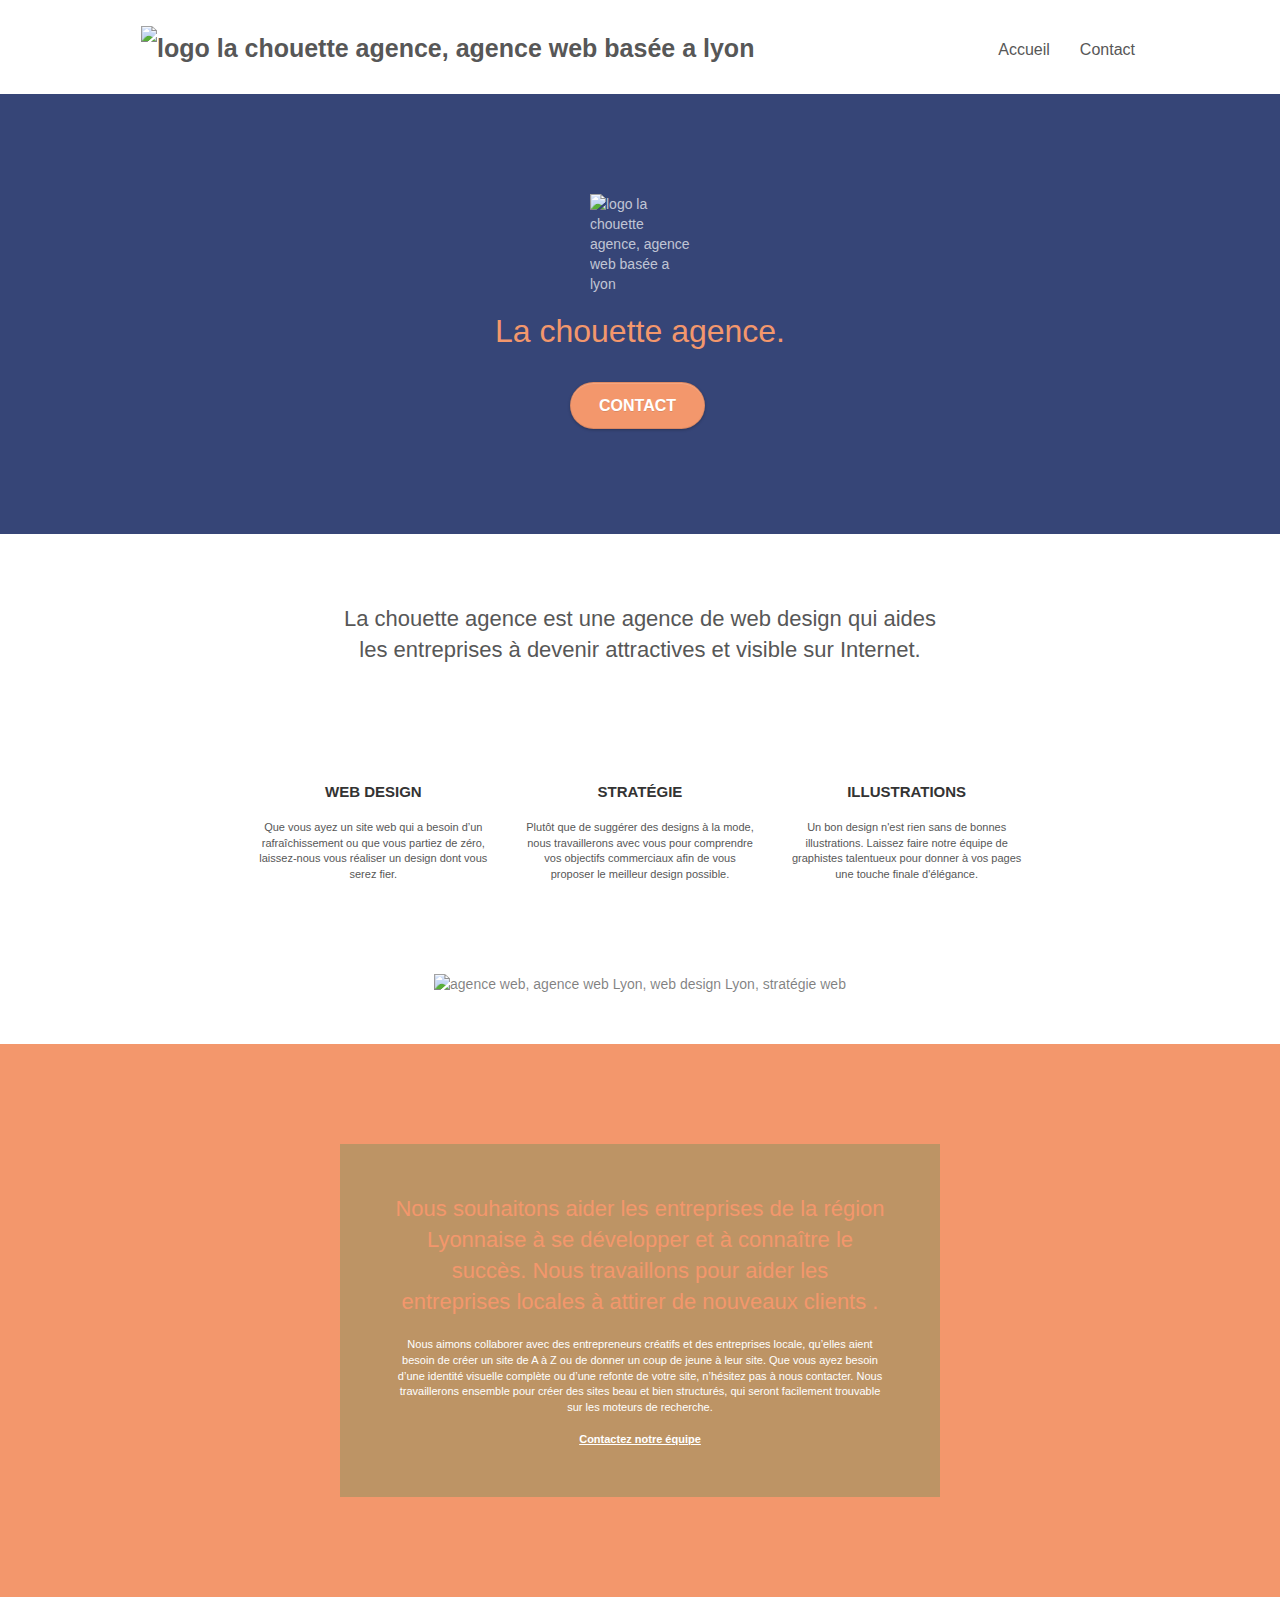
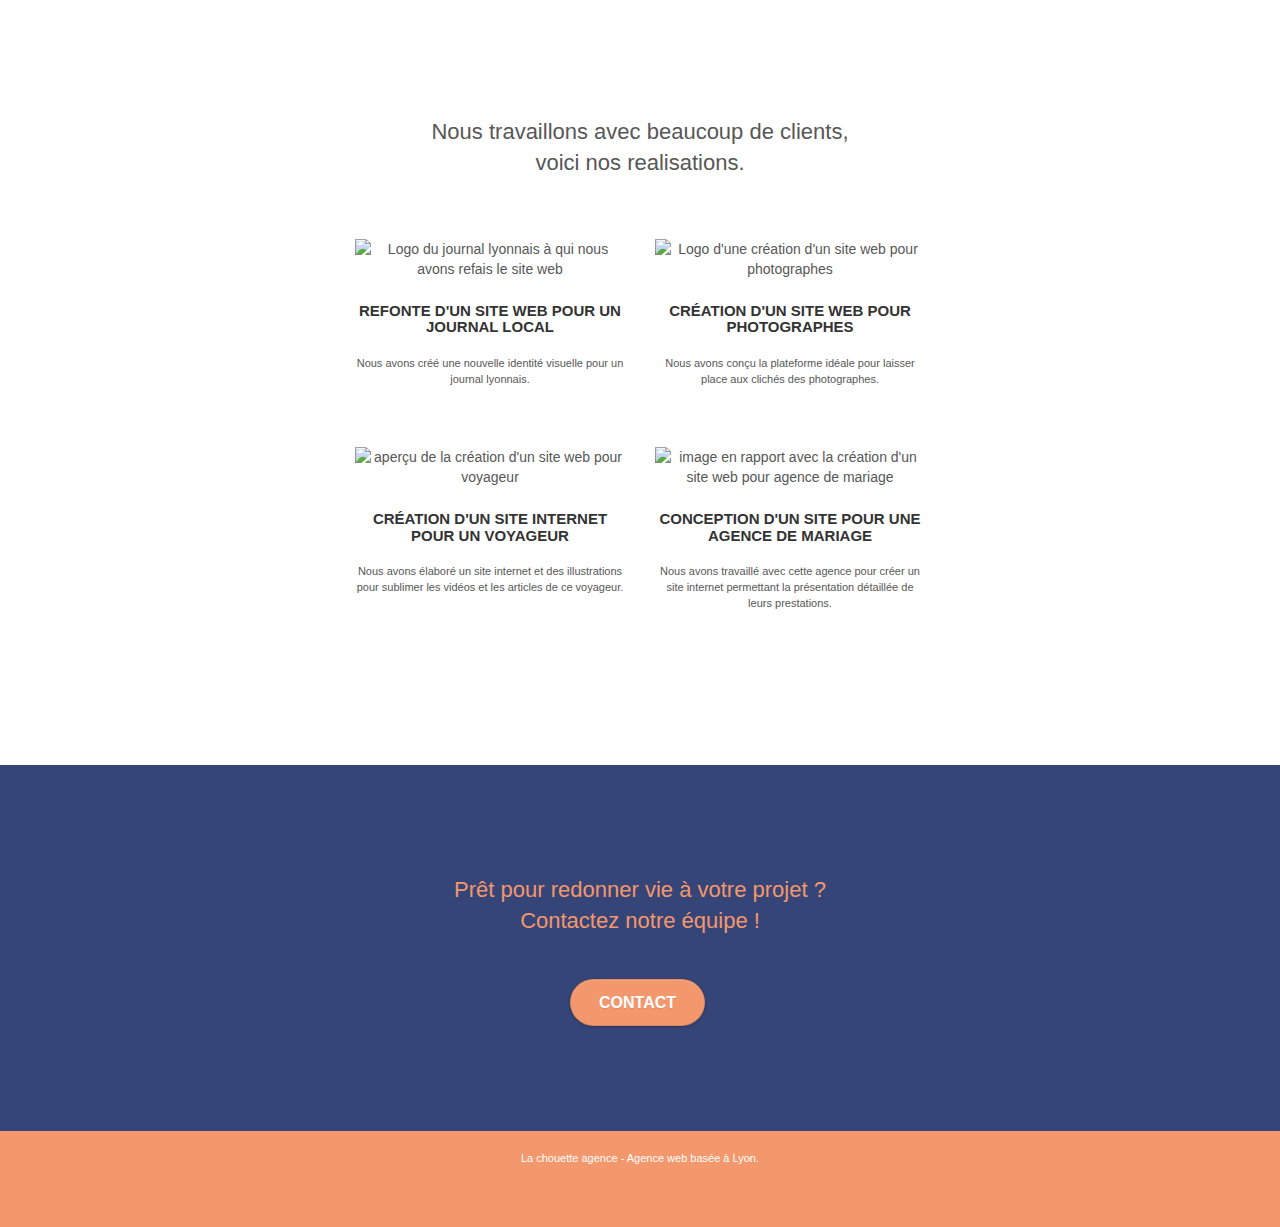
==== Starting-website/index.html @ 10af6c19 "minification CSS" ====
<!doctype html>
<html lang="fr" xmlns:og="http://ogp.me/ns#">

<head>

	<meta property="og:url" content="http://lachouette-agence.fr/" />
	<meta property="og:title" content="Agence de design basée à Lyon">
	<meta property="og:description"
		content="optimisation de site web existant ou création complète et personnalisée en fonction de vos besoins et de vos objectifs. agence web basée à lyon.">

	<meta charset="utf-8">
	<meta name="description"
		content="optimisation de site web existant ou création complète et personnalisée en fonction de vos besoins et de vos objectifs. agence web basée à lyon.">
	<meta name="viewport" content="width=device-width, initial-scale=1.0, viewport-fit=cover">
	<link rel="shortcut icon" type="image/png" href="favicon.ico">

	<link rel="stylesheet" type="text/css" href="./css/bootstrap.min.css">
	<link rel="stylesheet" type="text/css" href="style.min.css">
	<link rel="stylesheet" type="text/css" href="./css/font-awesome.min.css">
	<link rel="stylesheet" type="text/css" href="./css/et-line.min.css">


	<script src="./js/jquery-2.1.0.min.js" defer></script>
	<script src="./js/bootstrap.min.js" defer></script>
	<script src="./js/blocs.min.js" defer></script>
	<script src="./js/jquery.touchSwipe.min.js" defer></script>
	<script src="./js/gmaps.min.js" defer></script>

	<title>La Chouette Agence</title>


	<!-- Analytics -->

	<!-- Analytics END -->

</head>

<body class="page-container">
	<!-- bloc-0 -->
	<header class="bloc bgc-white l-bloc " id="bloc-0">
		<div class="container bloc-sm">
			<nav class="navbar row">
				<div class="navbar-header">
					<a class="navbar-brand" href="index.html"><img src="img/la-chouette-agence.png"
							alt="logo la chouette agence, agence web basée a lyon" height="40" /></a>
					<button id="nav-toggle" type="button" class="ui-navbar-toggle navbar-toggle" data-toggle="collapse"
						data-target=".navbar-1">
						<span class="sr-only">Toggle navigation</span><span class="icon-bar"></span><span
							class="icon-bar"></span><span class="icon-bar"></span>
					</button>
				</div>
				<div class="collapse navbar-collapse navbar-1 special-dropdown-nav">
					<ul class="site-navigation nav navbar-nav">
						<li>
							<a href="index.html">Accueil</a>
						</li>
						<li>
							<a href="contact.html">Contact</a>
						</li>
					</ul>
				</div>
			</nav>
		</div>
	</header>
	<!-- bloc-0 END -->
	<main>
		<!-- bloc-1-presentation -->
		<div class="bloc bgc-dark-slate-blue bg-banniere d-bloc bg-t-edge bloc-bg-texture texture-paper b-parallax"
			id="bloc-1-hero">
			<div class="container bloc-lg">
				<div class="row tight-width-whitespace">
					<div class="col-sm-12">
						<img src="img/logo.png" class="center-block image-resize-mode" width="100"
							alt="logo la chouette agence, agence web basée a lyon" />
						<h1 class="text-center hero-bloc-text tc-white ">
							La chouette agence.
						</h1>
						<div class="text-center">
							<a href="contact.html" class="btn btn-lg btn-clean btn-rd cta-hero btn-atomic-tangerine"
								id="cta-hero">Contact</a>
						</div>
					</div>
				</div>
			</div>
		</div>
		<!-- bloc-1-presentation END -->

		<!-- bloc-2-services -->
		<div class="bloc bgc-white l-bloc" id="bloc-2-services">
			<div class="container bloc-md">
				<div class="row">
					<div class="col-sm-12 text-center">
						<h2>La chouette agence est une agence de web design qui aides<br />
							les entreprises à devenir attractives et visible sur Internet.</h2>
					</div>
				</div>
				<div class="row voffset-lg med-width-whitespace">
					<div class="col-sm-4">
						<div class="text-center">
							<span class="et-icon-browser sm-shadow icon-dark-slate-blue icons icon-lg"></span>
						</div>
						<h3 class="mg-md text-center">
							Web design
						</h3>
						<p class="text-center ">
							Que vous ayez un site web qui a besoin d&rsquo;un rafraîchissement ou que vous partiez de
							zéro, laissez-nous vous réaliser un design dont vous serez fier.
						</p>
					</div>
					<div class="col-sm-4">
						<div class="text-center">
							<span class="et-icon-presentation sm-shadow icon-dark-slate-blue icons icon-lg"></span>
						</div>
						<h3 class="mg-md text-center">
							Stratégie
						</h3>
						<p class="text-center ">
							Plutôt que de suggérer des designs à la mode, nous travaillerons avec vous pour comprendre
							vos objectifs commerciaux afin de vous proposer le meilleur design possible.<br>
						</p>
					</div>
					<div class="col-sm-4">
						<div class="text-center">
							<span class="et-icon-edit sm-shadow icon-dark-slate-blue icons icon-lg"></span>
						</div>
						<h3 class="mg-md text-center">
							Illustrations
						</h3>
						<p class="text-center ">
							Un bon design n'est rien sans de bonnes illustrations. Laissez faire notre équipe de
							graphistes talentueux pour donner à vos pages une touche finale d'élégance.
						</p>
					</div>
				</div>
				<div class="row voffset-lg voffset">
					<div class="col-xs-12 col-md-8 col-md-offset-2 text-center">
						<img alt="agence web, agence web Lyon, web design Lyon, stratégie web" src="img/citation.png" />

					</div>
				</div>
			</div>
		</div>
		<!-- bloc-2-services END -->

		<!-- bloc-3-what-i-do -->
		<div class="bloc tc-white bgc-atomic-tangerine bg-presentation d-bloc bloc-bg-texture texture-paper b-parallax"
			id="bloc-3-what-i-do">
			<div class="container bloc-lg">
				<div class="row tight-width-whitespace black-background">
					<div class="col-sm-12">
						<h2 class="mg-md text-center tc-white">
							Nous souhaitons aider les entreprises de la région Lyonnaise à se développer et à connaître
							le succès. Nous travaillons pour aider les entreprises locales à attirer de nouveaux clients
							.<br>
						</h2>
						<p class="text-center white">
							Nous aimons collaborer avec des entrepreneurs créatifs et des entreprises locale, qu’elles
							aient besoin de créer un site de A à Z ou de donner un coup de jeune à leur site. Que vous
							ayez besoin d’une identité visuelle complète ou d’une refonte de votre site, n’hésitez pas à
							nous contacter. Nous travaillerons ensemble pour créer des sites beau et bien structurés,
							qui seront facilement trouvable sur les moteurs de recherche. <br><br>
							<a class="ltc-white bold-link" href="contact.html">Contactez notre équipe</a><br>
						</p>
					</div>
				</div>
			</div>
		</div>
		<!-- bloc-3-what-i-do END -->

		<!-- bloc-4-portfolio -->
		<section class="bloc bgc-white bg-lines-h2-bg bg-repeat l-bloc" id="bloc-4-portfolio">
			<div class="container bloc-lg">
				<div class="row">
					<div class="col-sm-12 text-center">
						<h2>Nous travaillons avec beaucoup de clients,<br />
							voici nos realisations.</h2>
					</div>
				</div>
				<div class="row tight-width-whitespace portfolio-row">
					<article class="col-sm-6">
						<a href="#" data-lightbox="img/1.jpg" data-gallery-id="gallery-1"
							data-caption="Refonte d'un site web pour un journal local" data-frame="snapshot-lb"><img
								src="img/1.jpg" alt="Logo du journal lyonnais à qui nous avons refais le site web"
								class="img-responsive portfolio-thumb" /></a>
						<h3 class="mg-md text-center">
							Refonte d'un site web pour un journal local
						</h3>
						<p class="text-center">
							Nous avons créé une nouvelle identité visuelle pour un journal lyonnais.
						</p>
					</article>
					<article class="col-sm-6">
						<a href="#" data-lightbox="img/2.jpg" data-gallery-id="gallery-1"
							data-caption="Création d'un site web pour photographes" data-frame="snapshot-lb"><img
								src="img/2.jpg" class="img-responsive portfolio-thumb"
								alt="Logo d'une création d'un site web pour photographes" /></a>
						<h3 class="mg-md text-center">
							Création d'un site web pour photographes
						</h3>
						<p class="text-center">
							Nous avons conçu la plateforme idéale pour laisser place aux clichés des photographes.
						</p>
					</article>
				</div>
				<div class="row tight-width-whitespace portfolio-row">
					<article class="col-sm-6">
						<a href="#" data-lightbox="img/3.jpg" data-gallery-id="gallery-1"
							data-caption="Création d'un site internet pour un voyageur" data-frame="snapshot-lb"><img
								src="img/3.jpg" class="img-responsive portfolio-thumb"
								alt="aperçu de la création d'un site web pour voyageur" /></a>
						<h3 class="mg-md text-center">
							Création d'un site internet pour un voyageur
						</h3>
						<p class="text-center">
							Nous avons élaboré un site internet et des illustrations pour sublimer les vidéos et les
							articles de ce voyageur.
						</p>
					</article>
					<article class="col-sm-6">
						<a href="#" data-lightbox="img/4.jpg" data-gallery-id="gallery-1"
							data-caption="Conception d'un site pour une agence de mariage" data-frame="snapshot-lb"><img
								src="img/4.jpg" class="img-responsive portfolio-thumb"
								alt="image en rapport avec la création d'un site web pour agence de mariage" /></a>
						<h3 class="mg-md text-center">
							Conception d'un site pour une agence de mariage
						</h3>
						<p class="text-center">
							Nous avons travaillé avec cette agence pour créer un site internet permettant la
							présentation détaillée de leurs prestations.
						</p>
					</article>
				</div>
			</div>
		</section>
		<!-- bloc-4-portfolio END -->

		<!-- bloc-5-cta -->
		<div class="bloc bgc-dark-slate-blue bg-banniere d-bloc bloc-bg-texture texture-paper" id="bloc-5-cta">
			<div class="container bloc-lg">
				<div class="row">
					<h2 class="mg-md text-center tc-white">
						Prêt pour redonner vie à votre projet ?<br>Contactez notre équipe !
					</h2>
					<div class="col-sm-12 text-center">
						<a href="contact.html"
							class="btn btn-atomic-tangerine btn-clean btn-rd btn-lg cta-hero">Contact</a>
					</div>
				</div>
			</div>
		</div>
		<!-- bloc-5-cta END -->
	</main>
	<!-- Footer - bloc-8 -->
	<footer class="bloc bgc-atomic-tangerine d-bloc" id="bloc-8">
		<div class="container bloc-sm">
			<div class="row">
				<div class="col-sm-12">
					<p class="text-center white">
						La chouette agence - Agence web basée à Lyon.<br>
					</p>
					<div class="row row-no-gutters social">
						<div class="col-sm-3">
							<div class="text-center">
								<a class="social" href="https://twitter.com/home"><span
										class="fa fa-twitter icon-md"></span></a>
							</div>
						</div>
						<div class="col-sm-3">
							<div class="text-center">
								<a class="social" href="https://www.facebook.com/"><span
										class="fa fa-facebook icon-md"></span></a>
							</div>
						</div>
						<div class="col-sm-3">
							<div class="text-center">
								<a class="social" href="https://dribbble.com/"><span
										class="fa fa-dribbble icon-md"></span></a>
							</div>
						</div>
						<div class="col-sm-3">
							<div class="text-center">
								<a class="social" href="https://www.instagram.com/"><span
										class="fa fa-instagram icon-md"></span></a>
							</div>
						</div>
					</div>
				</div>
			</div>
		</div>
	</footer>
	<!-- Footer - bloc-8 END -->
	<!-- Principal conteneur END -->


</body>

</html>
---- Starting-website/style.min.css ----
body{margin:0;padding:0;background:#fff;overflow-x:hidden;-webkit-font-smoothing:antialiased;-moz-osx-font-smoothing:grayscale}a,button{transition:all .3s ease-in-out;outline:0!important}a:hover{text-decoration:none;cursor:pointer}#page-loading-blocs-notifaction{position:fixed;top:0;bottom:0;width:100%;z-index:100000;background:#fff url(img/pageload-spinner.gif) no-repeat center center}.bloc{width:100%;clear:both;background:50% 50% no-repeat;padding:0 50px;-webkit-background-size:cover;-moz-background-size:cover;-o-background-size:cover;background-size:cover;position:relative}.bloc .container{padding-left:0;padding-right:0}.bloc-lg{padding:100px 50px}.bloc-md{padding:50px}.bloc-sm{padding:20px 50px}.bg-b-edge,.bg-bl-edge,.bg-br-edge,.bg-center,.bg-l-edge,.bg-r-edge,.bg-repeat,.bg-t-edge,.bg-tl-edge,.bg-tr-edge{-webkit-background-size:auto!important;-moz-background-size:auto!important;-o-background-size:auto!important;background-size:auto!important}.bg-repeat{background:repeat}.bg-t-edge{background:top no-repeat}.bloc-bg-texture::before{content:"";background-size:2px 2px;position:absolute;top:0;bottom:0;left:0;right:0}.texture-paper::before{background:url(img/texture-paper.png);background-size:280px 280px}.b-parallax{background-attachment:fixed}.d-bloc{color:rgba(255,255,255,.7)}.d-bloc button:hover{color:rgba(255,255,255,.9)}.d-bloc .icon-round,.d-bloc .icon-rounded,.d-bloc .icon-semi-rounded-a,.d-bloc .icon-semi-rounded-b,.d-bloc .icon-square{border-color:rgba(255,255,255,.9)}.d-bloc .divider-h span{border-color:rgba(255,255,255,.2)}.d-bloc .a-btn,.d-bloc .navbar a,.d-bloc .navbar-brand,.d-bloc a .icon-lg,.d-bloc a .icon-md,.d-bloc a .icon-sm,.d-bloc a .icon-xl,.d-bloc h1 a,.d-bloc h2 a,.d-bloc h3 a,.d-bloc h4 a,.d-bloc h5 a,.d-bloc h6 a,.d-bloc p a{color:rgba(255,255,255,.6)}.d-bloc .a-btn:hover,.d-bloc .navbar a:hover,.d-bloc .navbar-brand:hover,.d-bloc a:hover .icon-lg,.d-bloc a:hover .icon-md,.d-bloc a:hover .icon-sm,.d-bloc a:hover .icon-xl,.d-bloc h1 a:hover,.d-bloc h2 a:hover,.d-bloc h3 a:hover,.d-bloc h4 a:hover,.d-bloc h5 a:hover,.d-bloc h6 a:hover,.d-bloc p a:hover{color:#fff}.d-bloc .navbar-toggle .icon-bar{background:#fff}.d-bloc .btn-wire,.d-bloc .btn-wire:hover{color:#fff;border-color:#fff}.d-bloc .panel{color:rgba(0,0,0,.5)}.d-bloc .panel button:hover{color:rgba(0,0,0,.7)}.d-bloc .panel icon{border-color:rgba(0,0,0,.7)}.d-bloc .panel .divider-h span{border-color:rgba(0,0,0,.1)}.d-bloc .panel .a-btn{color:rgba(0,0,0,.6)}.d-bloc .panel .a-btn:hover{color:#000}.d-bloc .panel .btn-wire,.d-bloc .panel .btn-wire:hover{color:rgba(0,0,0,.7);border-color:rgba(0,0,0,.3)}.d-bloc .panel,.l-bloc{color:rgba(0,0,0,.5)}.d-bloc .panel button:hover,.l-bloc button:hover{color:rgba(0,0,0,.7)}.l-bloc .icon-round,.l-bloc .icon-rounded,.l-bloc .icon-semi-rounded-a,.l-bloc .icon-semi-rounded-b,.l-bloc .icon-square{border-color:rgba(0,0,0,.7)}.d-bloc .panel .divider-h span,.l-bloc .divider-h span{border-color:rgba(0,0,0,.1)}.d-bloc .panel .a-btn,.l-bloc .a-btn,.l-bloc .navbar a,.l-bloc .navbar-brand,.l-bloc a .icon-lg,.l-bloc a .icon-md,.l-bloc a .icon-sm,.l-bloc a .icon-xl,.l-bloc h1 a,.l-bloc h2 a,.l-bloc h3 a,.l-bloc h4 a,.l-bloc h5 a,.l-bloc h6 a,.l-bloc p a{color:rgba(0,0,0,.6)}.d-bloc .panel .a-btn:hover,.l-bloc .a-btn:hover,.l-bloc .navbar a:hover,.l-bloc .navbar-brand:hover,.l-bloc a:hover .icon-lg,.l-bloc a:hover .icon-md,.l-bloc a:hover .icon-sm,.l-bloc a:hover .icon-xl,.l-bloc h1 a:hover,.l-bloc h2 a:hover,.l-bloc h3 a:hover,.l-bloc h4 a:hover,.l-bloc h5 a:hover,.l-bloc h6 a:hover,.l-bloc p a:hover{color:#000}.l-bloc .navbar-toggle .icon-bar{color:rgba(0,0,0,.6)}.d-bloc .panel .btn-wire,.d-bloc .panel .btn-wire:hover,.l-bloc .btn-wire,.l-bloc .btn-wire:hover{color:rgba(0,0,0,.7);border-color:rgba(0,0,0,.3)}.voffset{margin-top:30px}.voffset-lg{margin-top:80px}.row-no-gutters{margin-right:0;margin-left:0}.row.row-no-gutters>[class*=" col-"],.row.row-no-gutters>[class^=col-]{padding-right:0;padding-left:0}#bloc-1-hero h1{font-size:32px}.navbar{margin-bottom:0;z-index:1}.navbar-brand{height:auto;padding:3px 15px;font-size:25px;font-weight:400;font-weight:600;line-height:44px}.navbar-brand img{max-height:200px;margin:0 5px 0 0;display:inline}.navbar-brand img[src$=svg]{min-width:100px}.nav-center .navbar-brand img{margin:0}.navbar .nav{padding-top:2px;margin-right:-16px;float:right;z-index:1}.nav>li{float:left;margin-top:4px;font-size:16px}.navbar-nav .open .dropdown-menu>li>a{text-align:inherit}.nav>li a:focus,.nav>li a:hover{background:0 0}.navbar-toggle{margin:10px 10px 0 0;border:0}.navbar-toggle:hover{background:0 0!important}.navbar-toggle .icon-bar{background-color:rgba(0,0,0,.5);width:26px}.nav-invert .navbar .nav{float:left}.nav-invert .navbar-brand,.nav-invert .navbar-header{float:right;position:relative;z-index:2}@media (min-width:768px){.site-navigation{position:absolute;top:50%;right:20px;transform:translate(0,-50%);-webkit-transform:translateY(-50%)}.nav>li .dropdown-menu a,.nav>li .dropdown-menu a:hover{color:#484848}.nav-invert .site-navigation{left:0;right:0}.nav-center{text-align:center}.nav-center .navbar-header{width:100%}.nav-center .nav>li,.nav-center .navbar-brand,.nav-center .navbar-header{float:none;display:inline-block}.nav-center .site-navigation{position:relative;width:100%;right:0;margin-right:0;margin-top:20px}.nav-center.mini-nav .navbar-toggle{float:none;margin:10px auto 0}}.nav>li>.dropdown a{background:0 0!important;display:block;padding:14px 15px}nav .caret{margin:0 5px}.dropdown-menu .dropdown-menu{top:-8px;left:100%}.dropdown-menu .dropmenu-flow-right{top:100%;left:0;margin-left:-1px;border-top-left-radius:0;border-top-right-radius:0}.dropdown-menu .dropdown span{border:4px solid #000;border-top-color:transparent;border-right-color:transparent;border-bottom-color:transparent;margin:6px -5px 0 0!important;float:right}.mg-md{margin-top:10px;margin-bottom:20px}.mg-lg{margin-top:10px;margin-bottom:40px}.btn{margin:0 5px 5px 0}.btn.pull-right{margin:0 0 5px 5px}.btn-d,.btn-d:focus,.btn-d:hover{color:#fff;background:rgba(0,0,0,.3)}button{outline:0!important}.btn-rd{border-radius:40px}.btn-clean{border:1px solid rgba(0,0,0,.08);border-bottom-color:rgba(0,0,0,.1);text-shadow:0 1px 0 rgba(0,0,1,.1);box-shadow:0 1px 3px rgba(0,0,1,.25),inset 0 1px 0 0 rgba(255,255,255,.15)}.icon-md{font-size:30px!important}.icon-lg{font-size:60px!important}.sm-shadow{text-shadow:0 1px 2px rgba(0,0,0,.3)}.panel-sq,.panel-sq .panel-footer,.panel-sq .panel-heading{border-radius:0}.panel-rd{border-radius:30px}.panel-rd .panel-heading{border-radius:29px 29px 0 0}.panel-rd .panel-footer{border-radius:0 0 29px 29px}.form-control{border-color:rgba(0,0,0,.1);box-shadow:none}.scrollToTop{width:40px;height:40px;position:fixed;bottom:20px;right:20px;opacity:0;z-index:500;transition:all .3s ease-in-out}.scrollToTop span{margin-top:6px}.showScrollTop{font-size:14px;opacity:1}a[data-lightbox]{position:relative;display:block;text-align:center}a[data-lightbox]:hover::before{content:"+";font-family:HelveticaNeue-Light,"Helvetica Neue Light","Helvetica Neue",Helvetica,Arial;font-size:32px;width:50px;height:50px;margin-left:-25px;border-radius:50%;background:rgba(0,0,0,.6);color:#fff;font-weight:100;z-index:1;position:absolute;top:50%;transform:translateY(-50%);-webkit-transform:translateY(-50%)}a[data-lightbox]:hover img{opacity:.6;-webkit-animation-fill-mode:none;animation-fill-mode:none}#lightbox-modal{display:flex;align-items:center}#lightbox-modal .modal-dialog{width:90%;max-width:900px;margin:0 auto 0}#lightbox-modal .modal-dialog img{max-height:90vh;margin:0 auto}.lightbox-caption{padding:20px;color:#fff;background:rgba(0,0,0,.5);position:absolute;left:15px;right:15px;bottom:5px}.close-lightbox{color:#fff;font-size:30px;position:absolute;top:20px;right:20px;z-index:20;background:rgba(0,0,0,.5);border:none;line-height:30px;padding:0 9px 5px;opacity:.3}.close-lightbox:hover,.next-lightbox:hover,.prev-lightbox:hover{opacity:1;color:#fff}.next-lightbox,.prev-lightbox{font-size:20px;color:rgba(255,255,255,.9);background:rgba(0,0,0,.5);transition:all .2s ease-in-out;position:absolute;top:45%;z-index:1;opacity:.4}.next-lightbox{padding:6px 8px 1px 13px;right:25px}.prev-lightbox{padding:6px 13px 1px 10px;left:25px}.snapshot-lb .modal-body{padding-bottom:45px}.snapshot-lb .lightbox-caption{padding:0;color:rgba(0,0,0,.5);background:0 0}.btn,a,h1,h2,h3,h4,h5,h6,label,p{font-family:helvetica;font-weight:400;color:#575757!important}.container{max-width:1000px}.hero-bloc-text{font-size:38px}.hero-bloc-text-sub{font-size:36px}.statement-bloc-text{line-height:26px;font-style:italic;font-size:20px;text-align:center;font-weight:lighter;max-width:520px;margin:auto auto auto auto}p{font-size:11px}.tight-width-whitespace{max-width:600px;margin:auto auto auto auto}.h1{font-size:20px;font-family:"Open Sans"}.cta-hero{margin-top:22px;color:#fff!important;text-transform:uppercase;padding:12px 28px 12px 28px;font-size:16px;font-weight:700}.social{max-width:400px;margin:auto auto auto auto}h2{font-size:22px;line-height:1.4em}h3{font-size:15px;text-transform:uppercase;font-weight:700;color:#333!important}.med-width-whitespace{max-width:800px;margin:auto auto auto auto;box-shadow:0 0 0 #000}h1{color:#333!important}h4{color:#333!important}.icons{margin-bottom:14px;margin-top:24px}.white{color:#fff!important}.portfolio-thumb{margin-bottom:24px}.portfolio-row{margin-bottom:44px;margin-top:50px}.avatar{box-shadow:0 4px 9px rgba(0,0,0,.3)}.black-background{background-color:rgba(165,147,99,.7);padding:40px 40px 40px 40px}.bold-link{font-weight:900;text-decoration:underline!important}.bgc-white{background-color:#fff}.bgc-dark-slate-blue{background-color:#364577}.bgc-atomic-tangerine{background-color:#f3976c}.tc-white{color:#f3976c!important}.btn-atomic-tangerine{background:#f3976c;color:#fff!important}.btn-atomic-tangerine:hover{background:#c27956!important;color:#fff!important}.ltc-white{color:#fff!important}.ltc-white:hover{color:#ccc!important}.ltc-atomic-tangerine{color:#f3976c!important}.ltc-atomic-tangerine:hover{color:#c27956!important}.icon-dark-slate-blue{color:#364577!important;border-color:#364577!important}.bg-dots-bg{background-image:url(img/dots-bg.png)}.bg-lines-h2-bg{background-image:url(img/lines-h2-bg.png)}.bg-banniere{background-image:url(img/la-chouette-agence-banniere.jpg)}.bg-presentation{background-image:url(img/image-de-presentation.jpg)}@media (max-width:1024px){.bloc{padding-left:20px;padding-right:20px}.bloc-tile-2.full-width-bloc .container,.bloc-tile-3.full-width-bloc .container,.bloc-tile-4.full-width-bloc .container,.bloc.full-width-bloc{padding-left:0;padding-right:0}}@media (max-width:992px) and (min-width:768px){.navbar .nav{max-width:80%}.nav-center.navbar .nav{max-width:100%}}@media only screen and (min-device-width:768px) and (max-device-width:1024px) and (orientation:landscape){.b-parallax{background-attachment:scroll}}@media only screen and (min-device-width:1024px) and (max-device-width:1366px) and (-webkit-min-device-pixel-ratio:1.5){.b-parallax{background-attachment:scroll}}@media (max-width:991px){.container{width:100%}.b-parallax{background-attachment:scroll}#hero-bloc,.page-container{overflow-x:hidden;position:relative}.bloc{padding-left:constant(safe-area-inset-left);padding-right:constant(safe-area-inset-right)}.bloc-group,.bloc-group .bloc{display:block;width:100%}.bloc-fill-screen .fill-bloc-bottom-edge,.bloc-fill-screen .fill-bloc-top-edge{padding:0 20px;padding-left:constant(safe-area-inset-left);padding-right:constant(safe-area-inset-right)}}@media (max-width:767px){.page-container{overflow-x:hidden;position:relative}#disqus_thread,h1,h2,h3,h4,h5,h6,p{padding-left:10px!important;padding-right:10px!important}.b-parallax{background-attachment:scroll}.navbar .nav{padding-top:0;border-top:1px solid rgba(0,0,0,.2);float:none!important}.navbar.row{margin-left:0;margin-right:0}.site-navigation{position:inherit;transform:none;-webkit-transform:none;-ms-transform:none}.nav>li{margin-top:0;border-bottom:1px solid rgba(0,0,0,.1);background:rgba(0,0,0,.05);text-align:left;padding-left:15px;width:100%}.nav>li:hover{background:rgba(0,0,0,.08)}.dropdown .dropdown a .caret{float:none;margin:5px 0 0 10px!important;border:4px solid #000;border-bottom-color:transparent;border-right-color:transparent;border-left-color:transparent}#hero-bloc .navbar .nav{background:rgba(0,0,0,.8)}#hero-bloc .navbar .nav a{color:rgba(255,255,255,.6)}.hero{padding:50px 0}.hero-nav{left:-1px;right:-1px}.navbar-collapse{padding:0;overflow-x:hidden;-webkit-box-shadow:none;box-shadow:none}.navbar-brand img{max-height:40px;width:auto}.nav-invert .navbar-header{float:none;width:100%}.nav-invert .navbar-toggle{float:left;margin-left:10px}.bloc{padding-left:0;padding-right:0}.bloc-lg,.bloc-xl,.bloc-xxl{padding:40px 0}.bloc-md,.bloc-sm{padding-left:0;padding-right:0}.bloc-fill-screen .fill-bloc-bottom-edge,.bloc-fill-screen .fill-bloc-top-edge,.bloc-tile-2 .container,.bloc-tile-3 .container,.bloc-tile-4 .container{padding-left:0;padding-right:0}.a-block{padding:0 10px}.btn-dwn{display:none}.voffset{margin-top:5px}.voffset-md{margin-top:20px}.voffset-lg{margin-top:30px}form{padding:5px}.close-lightbox{display:inline-block}.blocsapp-device-iphone5{background-size:216px 425px;padding-top:60px;width:216px;height:425px}.blocsapp-device-iphone5 img{width:180px;height:320px}}@media (max-width:400px){.bloc{padding-left:0;padding-right:0}}@media (max-width:767px){.bloc-mob-center-text{text-align:center}}
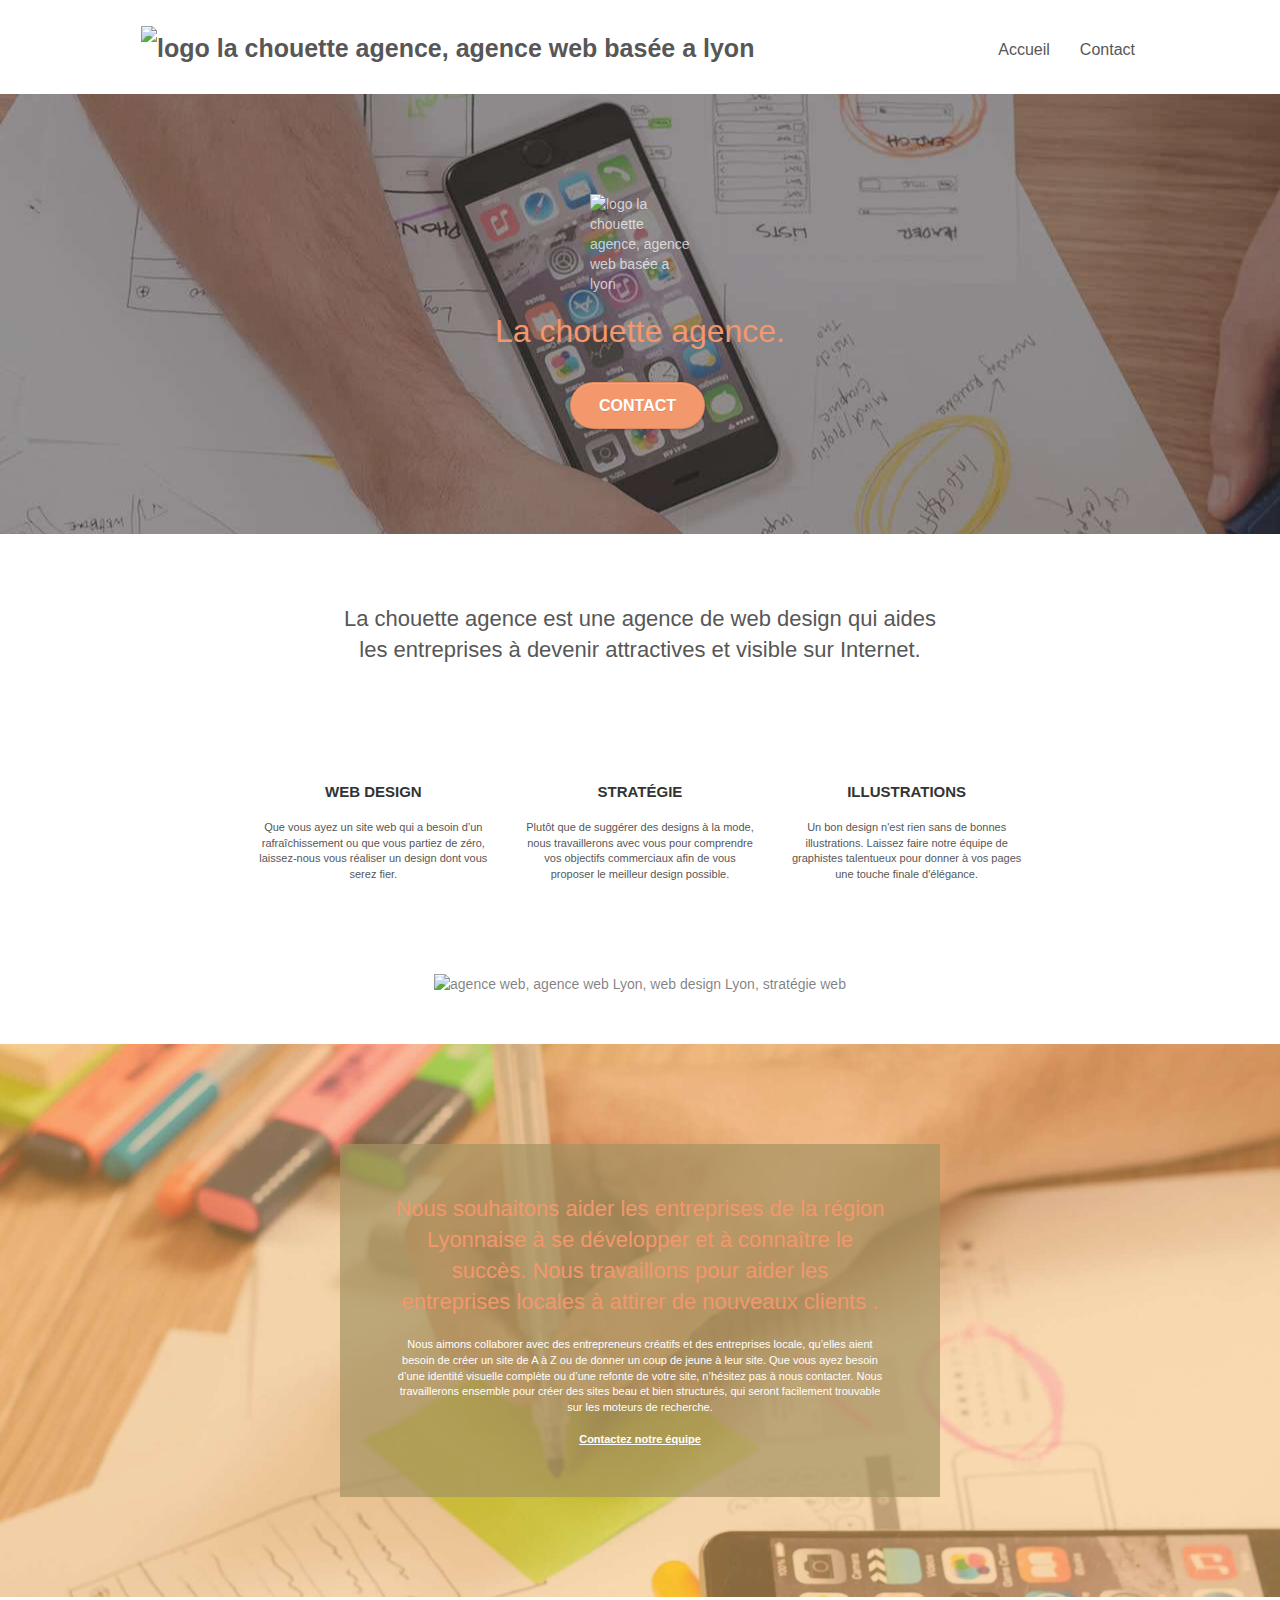
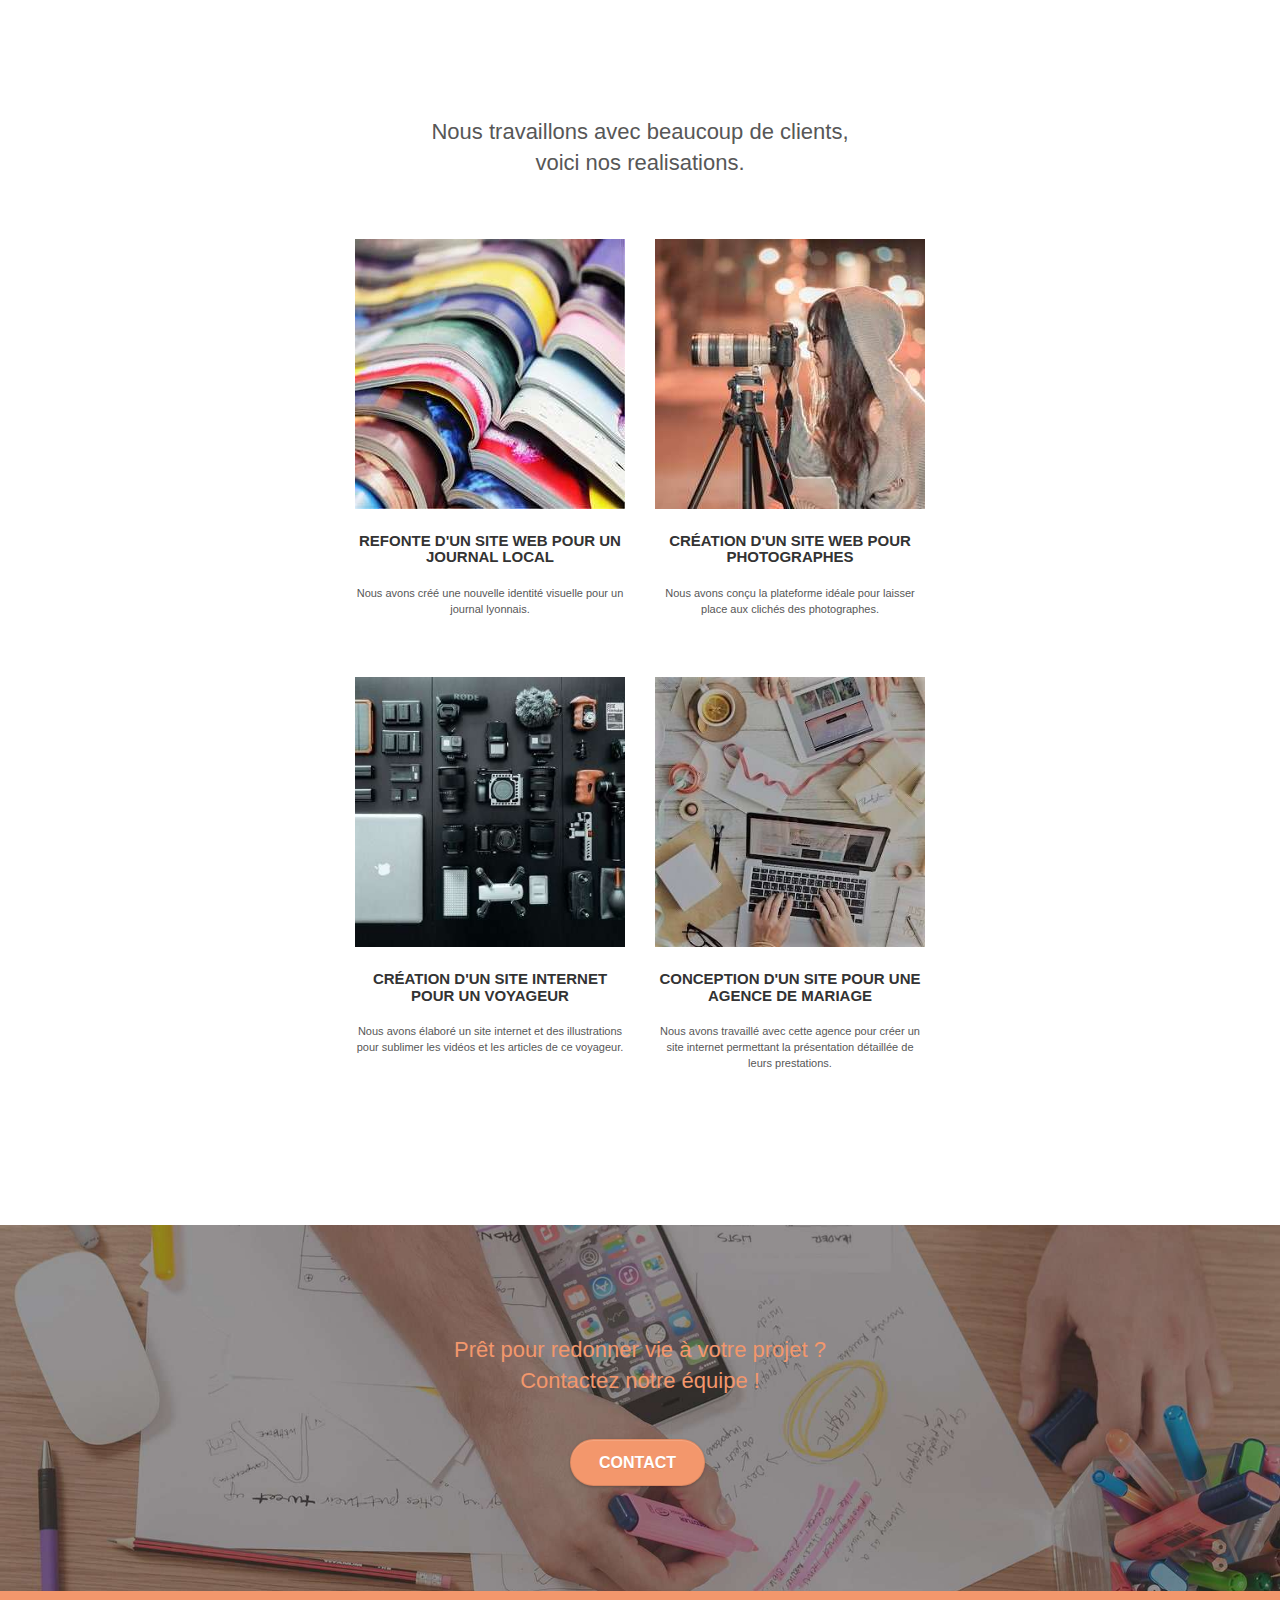
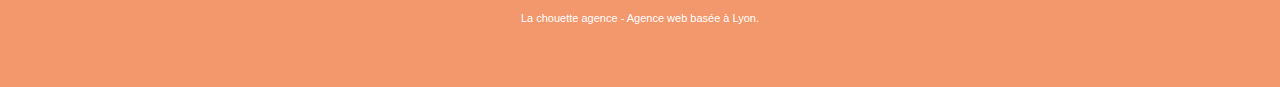
==== commit e3a39ed5: "image allégées" ====
--- a/Starting-website/index.html
+++ b/Starting-website/index.html
@@ -1,5 +1,5 @@
 <!doctype html>
-<html lang="fr" xmlns:og="http://ogp.me/ns#">
+<html lang="fr">
 
 <head>
 
@@ -15,7 +15,7 @@
 	<link rel="shortcut icon" type="image/png" href="favicon.ico">
 
 	<link rel="stylesheet" type="text/css" href="./css/bootstrap.min.css">
-	<link rel="stylesheet" type="text/css" href="style.min.css">
+	<link rel="stylesheet" type="text/css" href="style.css">
 	<link rel="stylesheet" type="text/css" href="./css/font-awesome.min.css">
 	<link rel="stylesheet" type="text/css" href="./css/et-line.min.css">
 
@@ -86,16 +86,16 @@
 		<!-- bloc-1-presentation END -->
 
 		<!-- bloc-2-services -->
-		<div class="bloc bgc-white l-bloc" id="bloc-2-services">
+		<section class="bloc bgc-white l-bloc" id="bloc-2-services">
 			<div class="container bloc-md">
 				<div class="row">
-					<div class="col-sm-12 text-center">
+					<header class="col-sm-12 text-center">
 						<h2>La chouette agence est une agence de web design qui aides<br />
 							les entreprises à devenir attractives et visible sur Internet.</h2>
-					</div>
+					</header>
 				</div>
 				<div class="row voffset-lg med-width-whitespace">
-					<div class="col-sm-4">
+					<article class="col-sm-4">
 						<div class="text-center">
 							<span class="et-icon-browser sm-shadow icon-dark-slate-blue icons icon-lg"></span>
 						</div>
@@ -106,8 +106,8 @@
 							Que vous ayez un site web qui a besoin d&rsquo;un rafraîchissement ou que vous partiez de
 							zéro, laissez-nous vous réaliser un design dont vous serez fier.
 						</p>
-					</div>
-					<div class="col-sm-4">
+					</article>
+					<article class="col-sm-4">
 						<div class="text-center">
 							<span class="et-icon-presentation sm-shadow icon-dark-slate-blue icons icon-lg"></span>
 						</div>
@@ -118,8 +118,8 @@
 							Plutôt que de suggérer des designs à la mode, nous travaillerons avec vous pour comprendre
 							vos objectifs commerciaux afin de vous proposer le meilleur design possible.<br>
 						</p>
-					</div>
-					<div class="col-sm-4">
+					</article>
+					<article class="col-sm-4">
 						<div class="text-center">
 							<span class="et-icon-edit sm-shadow icon-dark-slate-blue icons icon-lg"></span>
 						</div>
@@ -130,7 +130,7 @@
 							Un bon design n'est rien sans de bonnes illustrations. Laissez faire notre équipe de
 							graphistes talentueux pour donner à vos pages une touche finale d'élégance.
 						</p>
-					</div>
+					</article>
 				</div>
 				<div class="row voffset-lg voffset">
 					<div class="col-xs-12 col-md-8 col-md-offset-2 text-center">
@@ -139,7 +139,7 @@
 					</div>
 				</div>
 			</div>
-		</div>
+		</section>
 		<!-- bloc-2-services END -->
 
 		<!-- bloc-3-what-i-do -->
@@ -171,10 +171,10 @@
 		<section class="bloc bgc-white bg-lines-h2-bg bg-repeat l-bloc" id="bloc-4-portfolio">
 			<div class="container bloc-lg">
 				<div class="row">
-					<div class="col-sm-12 text-center">
+					<header class="col-sm-12 text-center">
 						<h2>Nous travaillons avec beaucoup de clients,<br />
 							voici nos realisations.</h2>
-					</div>
+					</header>
 				</div>
 				<div class="row tight-width-whitespace portfolio-row">
 					<article class="col-sm-6">
--- a/Starting-website/style.css
+++ b/Starting-website/style.css
@@ -0,0 +1,1039 @@
+body {
+    margin: 0;
+    padding: 0;
+    background: #FFF;
+    overflow-x: hidden;
+    -webkit-font-smoothing: antialiased;
+    -moz-osx-font-smoothing: grayscale;
+}
+
+a,
+button {
+    transition: all .3s ease-in-out;
+}
+a:hover {
+    text-decoration: none;
+    cursor: pointer;
+}
+
+#page-loading-blocs-notifaction {
+    position: fixed;
+    top: 0;
+    bottom: 0;
+    width: 100%;
+    z-index: 100000;
+    background: #FFFFFF url("img/pageload-spinner.gif") no-repeat center center;
+}
+
+.bloc {
+    width: 100%;
+    clear: both;
+    background: 50% 50% no-repeat;
+    padding: 0 50px;
+    -webkit-background-size: cover;
+    -moz-background-size: cover;
+    -o-background-size: cover;
+    background-size: cover;
+    position: relative;
+}
+
+.bloc .container {
+    padding-left: 0;
+    padding-right: 0;
+}
+
+.bloc-lg {
+    padding: 100px 50px;
+}
+
+.bloc-md {
+    padding: 50px;
+}
+
+.bloc-sm {
+    padding: 20px 50px;
+}
+
+.bg-center,
+.bg-l-edge,
+.bg-r-edge,
+.bg-t-edge,
+.bg-b-edge,
+.bg-tl-edge,
+.bg-bl-edge,
+.bg-tr-edge,
+.bg-br-edge,
+.bg-repeat {
+    -webkit-background-size: auto!important;
+    -moz-background-size: auto!important;
+    -o-background-size: auto!important;
+    background-size: auto!important;
+}
+
+.bg-repeat {
+    background: repeat;
+}
+
+.bg-t-edge {
+    background: top no-repeat;
+}
+
+.bloc-bg-texture::before {
+    content: "";
+    background-size: 2px 2px;
+    position: absolute;
+    top: 0;
+    bottom: 0;
+    left: 0;
+    right: 0;
+}
+
+.texture-paper::before {
+    background: url("img/texture-paper.png");
+    background-size: 280px 280px;
+}
+
+.b-parallax {
+    background-attachment: fixed;
+}
+
+.d-bloc {
+    color: rgba(255, 255, 255, .7);
+}
+
+.d-bloc button:hover {
+    color: rgba(255, 255, 255, .9);
+}
+
+.d-bloc .icon-round,
+.d-bloc .icon-square,
+.d-bloc .icon-rounded,
+.d-bloc .icon-semi-rounded-a,
+.d-bloc .icon-semi-rounded-b {
+    border-color: rgba(255, 255, 255, .9);
+}
+
+.d-bloc .divider-h span {
+    border-color: rgba(255, 255, 255, .2);
+}
+
+.d-bloc .a-btn,
+.d-bloc .navbar a,
+.d-bloc .navbar-brand,
+.d-bloc a .icon-sm,
+.d-bloc a .icon-md,
+.d-bloc a .icon-lg,
+.d-bloc a .icon-xl,
+.d-bloc h1 a,
+.d-bloc h2 a,
+.d-bloc h3 a,
+.d-bloc h4 a,
+.d-bloc h5 a,
+.d-bloc h6 a,
+.d-bloc p a {
+    color: rgba(255, 255, 255, .6);
+}
+
+.d-bloc .a-btn:hover,
+.d-bloc .navbar a:hover,
+.d-bloc .navbar-brand:hover,
+.d-bloc a:hover .icon-sm,
+.d-bloc a:hover .icon-md,
+.d-bloc a:hover .icon-lg,
+.d-bloc a:hover .icon-xl,
+.d-bloc h1 a:hover,
+.d-bloc h2 a:hover,
+.d-bloc h3 a:hover,
+.d-bloc h4 a:hover,
+.d-bloc h5 a:hover,
+.d-bloc h6 a:hover,
+.d-bloc p a:hover {
+    color: rgba(255, 255, 255, 1);
+}
+
+.d-bloc .navbar-toggle .icon-bar {
+    background: rgba(255, 255, 255, 1);
+}
+
+.d-bloc .btn-wire,
+.d-bloc .btn-wire:hover {
+    color: rgba(255, 255, 255, 1);
+    border-color: rgba(255, 255, 255, 1);
+}
+
+.d-bloc .panel {
+    color: rgba(0, 0, 0, .5);
+}
+
+.d-bloc .panel button:hover {
+    color: rgba(0, 0, 0, .7);
+}
+
+.d-bloc .panel icon {
+    border-color: rgba(0, 0, 0, .7);
+}
+
+.d-bloc .panel .divider-h span {
+    border-color: rgba(0, 0, 0, .1);
+}
+
+.d-bloc .panel .a-btn {
+    color: rgba(0, 0, 0, .6);
+}
+
+.d-bloc .panel .a-btn:hover {
+    color: rgba(0, 0, 0, 1);
+}
+
+.d-bloc .panel .btn-wire,
+.d-bloc .panel .btn-wire:hover {
+    color: rgba(0, 0, 0, .7);
+    border-color: rgba(0, 0, 0, .3);
+}
+
+.d-bloc .panel,
+.l-bloc {
+    color: rgba(0, 0, 0, .5);
+}
+
+.d-bloc .panel button:hover,
+.l-bloc button:hover {
+    color: rgba(0, 0, 0, .7);
+}
+
+.l-bloc .icon-round,
+.l-bloc .icon-square,
+.l-bloc .icon-rounded,
+.l-bloc .icon-semi-rounded-a,
+.l-bloc .icon-semi-rounded-b {
+    border-color: rgba(0, 0, 0, .7);
+}
+
+.d-bloc .panel .divider-h span,
+.l-bloc .divider-h span {
+    border-color: rgba(0, 0, 0, .1);
+}
+
+.d-bloc .panel .a-btn,
+.l-bloc .a-btn,
+.l-bloc .navbar a,
+.l-bloc .navbar-brand,
+.l-bloc a .icon-sm,
+.l-bloc a .icon-md,
+.l-bloc a .icon-lg,
+.l-bloc a .icon-xl,
+.l-bloc h1 a,
+.l-bloc h2 a,
+.l-bloc h3 a,
+.l-bloc h4 a,
+.l-bloc h5 a,
+.l-bloc h6 a,
+.l-bloc p a {
+    color: rgba(0, 0, 0, .6);
+}
+
+.d-bloc .panel .a-btn:hover,
+.l-bloc .a-btn:hover,
+.l-bloc .navbar a:hover,
+.l-bloc .navbar-brand:hover,
+.l-bloc a:hover .icon-sm,
+.l-bloc a:hover .icon-md,
+.l-bloc a:hover .icon-lg,
+.l-bloc a:hover .icon-xl,
+.l-bloc h1 a:hover,
+.l-bloc h2 a:hover,
+.l-bloc h3 a:hover,
+.l-bloc h4 a:hover,
+.l-bloc h5 a:hover,
+.l-bloc h6 a:hover,
+.l-bloc p a:hover {
+    color: rgba(0, 0, 0, 1);
+}
+
+.l-bloc .navbar-toggle .icon-bar {
+    color: rgba(0, 0, 0, .6);
+}
+
+.d-bloc .panel .btn-wire,
+.d-bloc .panel .btn-wire:hover,
+.l-bloc .btn-wire,
+.l-bloc .btn-wire:hover {
+    color: rgba(0, 0, 0, .7);
+    border-color: rgba(0, 0, 0, .3);
+}
+
+.voffset {
+    margin-top: 30px;
+}
+
+.voffset-lg {
+    margin-top: 80px;
+}
+
+.row-no-gutters {
+    margin-right: 0;
+    margin-left: 0;
+}
+
+.row.row-no-gutters > [class^="col-"],
+.row.row-no-gutters > [class*=" col-"] {
+    padding-right: 0;
+    padding-left: 0;
+}
+
+#bloc-1-hero h1 {
+    font-size: 32px;
+}
+
+.navbar {
+    margin-bottom: 0;
+    z-index: 1;
+}
+
+.navbar-brand {
+    height: auto;
+    padding: 3px 15px;
+    font-size: 25px;
+    font-weight: normal;
+    font-weight: 600;
+    line-height: 44px;
+}
+
+.navbar-brand img {
+    max-height: 200px;
+    margin: 0 5px 0 0;
+    display: inline;
+}
+
+.navbar-brand img[src$=svg] {
+    min-width: 100px;
+}
+
+.nav-center .navbar-brand img {
+    margin: 0;
+}
+
+.navbar .nav {
+    padding-top: 2px;
+    margin-right: -16px;
+    float: right;
+    z-index: 1;
+}
+
+.nav > li {
+    float: left;
+    margin-top: 4px;
+    font-size: 16px;
+}
+
+.navbar-nav .open .dropdown-menu > li > a {
+    text-align: inherit;
+}
+
+.nav > li a:hover,
+.nav > li a:focus {
+    background: transparent;
+}
+
+.navbar-toggle {
+    margin: 10px 10px 0 0;
+    border: 0px;
+}
+
+.navbar-toggle:hover {
+    background: transparent!important;
+}
+
+.navbar-toggle .icon-bar {
+    background-color: rgba(0, 0, 0, .5);
+    width: 26px;
+}
+
+.nav-invert .navbar .nav {
+    float: left;
+}
+
+.nav-invert .navbar-header,
+.nav-invert .navbar-brand {
+    float: right;
+    position: relative;
+    z-index: 2;
+}
+
+@media (min-width: 768px) {
+    .site-navigation {
+        position: absolute;
+        top: 50%;
+        right: 20px;
+        transform: translate(0, -50%);
+        -webkit-transform: translateY(-50%);
+    }
+    .nav > li .dropdown-menu a,
+    .nav > li .dropdown-menu a:hover {
+        color: #484848;
+    }
+    .nav-invert .site-navigation {
+        left: 0;
+        right: 0;
+    }
+    .nav-center {
+        text-align: center;
+    }
+    .nav-center .navbar-header {
+        width: 100%;
+    }
+    .nav-center .navbar-header,
+    .nav-center .navbar-brand,
+    .nav-center .nav > li {
+        float: none;
+        display: inline-block;
+    }
+    .nav-center .site-navigation {
+        position: relative;
+        width: 100%;
+        right: 0;
+        margin-right: 0px;
+        margin-top: 20px;
+    }
+    .nav-center.mini-nav .navbar-toggle {
+        float: none;
+        margin: 10px auto 0;
+    }
+}
+
+.nav > li > .dropdown a {
+    background: none!important;
+    display: block;
+    padding: 14px 15px;
+}
+
+nav .caret {
+    margin: 0 5px;
+}
+
+.dropdown-menu .dropdown-menu {
+    top: -8px;
+    left: 100%;
+}
+
+.dropdown-menu .dropmenu-flow-right {
+    top: 100%;
+    left: 0;
+    margin-left: -1px;
+    border-top-left-radius: 0;
+    border-top-right-radius: 0;
+}
+
+.dropdown-menu .dropdown span {
+    border: 4px solid black;
+    border-top-color: transparent;
+    border-right-color: transparent;
+    border-bottom-color: transparent;
+    margin: 6px -5px 0 0!important;
+    float: right;
+}
+
+.mg-md {
+    margin-top: 10px;
+    margin-bottom: 20px;
+}
+
+.mg-lg {
+    margin-top: 10px;
+    margin-bottom: 40px;
+}
+
+.btn {
+    margin: 0 5px 5px 0;
+}
+
+.btn.pull-right {
+    margin: 0 0 5px 5px;
+}
+
+.btn-d,
+.btn-d:hover,
+.btn-d:focus {
+    color: #FFF;
+    background: rgba(0, 0, 0, .3);
+}
+
+button {
+    outline: none!important;
+}
+
+.btn-rd {
+    border-radius: 40px;
+}
+
+.btn-clean {
+    border: 1px solid rgba(0, 0, 0, .08);
+    border-bottom-color: rgba(0, 0, 0, .1);
+    text-shadow: 0 1px 0 rgba(0, 0, 1, .1);
+    box-shadow: 0 1px 3px rgba(0, 0, 1, .25), inset 0 1px 0 0 rgba(255, 255, 255, .15);
+}
+
+.icon-md {
+    font-size: 30px!important;
+}
+
+.icon-lg {
+    font-size: 60px!important;
+}
+
+.sm-shadow {
+    text-shadow: 0 1px 2px rgba(0, 0, 0, .3);
+}
+
+.panel-sq,
+.panel-sq .panel-heading,
+.panel-sq .panel-footer {
+    border-radius: 0;
+}
+
+.panel-rd {
+    border-radius: 30px;
+}
+
+.panel-rd .panel-heading {
+    border-radius: 29px 29px 0 0;
+}
+
+.panel-rd .panel-footer {
+    border-radius: 0 0 29px 29px;
+}
+
+.form-control {
+    border-color: rgba(0, 0, 0, .1);
+    box-shadow: none;
+}
+
+.scrollToTop {
+    width: 40px;
+    height: 40px;
+    position: fixed;
+    bottom: 20px;
+    right: 20px;
+    opacity: 0;
+    z-index: 500;
+    transition: all .3s ease-in-out;
+}
+
+.scrollToTop span {
+    margin-top: 6px;
+}
+
+.showScrollTop {
+    font-size: 14px;
+    opacity: 1;
+}
+
+a[data-lightbox] {
+    position: relative;
+    display: block;
+    text-align: center;
+}
+
+a[data-lightbox]:hover::before {
+    content: "+";
+    font-family: "HelveticaNeue-Light", "Helvetica Neue Light", "Helvetica Neue", Helvetica, Arial;
+    font-size: 32px;
+    width: 50px;
+    height: 50px;
+    margin-left: -25px;
+    border-radius: 50%;
+    background: rgba(0, 0, 0, .6);
+    color: #FFF;
+    font-weight: 100;
+    z-index: 1;
+    position: absolute;
+    top: 50%;
+    transform: translateY(-50%);
+    -webkit-transform: translateY(-50%);
+}
+
+a[data-lightbox]:hover img {
+    opacity: 0.6;
+    -webkit-animation-fill-mode: none;
+    animation-fill-mode: none;
+}
+
+#lightbox-modal {
+    display: flex;
+    align-items: center;
+}
+
+#lightbox-modal .modal-dialog {
+    width: 90%;
+    max-width: 900px;
+    margin: 0 auto 0;
+}
+
+#lightbox-modal .modal-dialog img {
+    max-height: 90vh;
+    margin: 0 auto;
+}
+
+.lightbox-caption {
+    padding: 20px;
+    color: #FFF;
+    background: rgba(0, 0, 0, .5);
+    position: absolute;
+    left: 15px;
+    right: 15px;
+    bottom: 5px;
+}
+
+.close-lightbox {
+    color: #FFF;
+    font-size: 30px;
+    position: absolute;
+    top: 20px;
+    right: 20px;
+    z-index: 20;
+    background: rgba(0, 0, 0, .5);
+    border: none;
+    line-height: 30px;
+    padding: 0 9px 5px;
+    opacity: 0.3;
+}
+
+.close-lightbox:hover,
+.next-lightbox:hover,
+.prev-lightbox:hover {
+    opacity: 1.0;
+    color: #FFF;
+}
+
+.next-lightbox,
+.prev-lightbox {
+    font-size: 20px;
+    color: rgba(255, 255, 255, .9);
+    background: rgba(0, 0, 0, .5);
+    transition: all .2s ease-in-out;
+    position: absolute;
+    top: 45%;
+    z-index: 1;
+    opacity: 0.4;
+}
+
+.next-lightbox {
+    padding: 6px 8px 1px 13px;
+    right: 25px;
+}
+
+.prev-lightbox {
+    padding: 6px 13px 1px 10px;
+    left: 25px;
+}
+
+.snapshot-lb .modal-body {
+    padding-bottom: 45px;
+}
+
+.snapshot-lb .lightbox-caption {
+    padding: 0;
+    color: rgba(0, 0, 0, .5);
+    background: none;
+}
+
+h1,
+h2,
+h3,
+h4,
+h5,
+h6,
+p,
+label,
+.btn,
+a {
+    font-family: "helvetica";
+    font-weight: 400;
+    color: #575757!important;
+}
+
+.container {
+    max-width: 1000px;
+}
+
+.hero-bloc-text {
+    font-size: 38px;
+}
+
+.hero-bloc-text-sub {
+    font-size: 36px;
+}
+
+.statement-bloc-text {
+    line-height: 26px;
+    font-style: italic;
+    font-size: 20px;
+    text-align: center;
+    font-weight: lighter;
+    max-width: 520px;
+    margin: auto auto auto auto;
+}
+
+p {
+    font-size: 11px;
+}
+
+.tight-width-whitespace {
+    max-width: 600px;
+    margin: auto auto auto auto;
+}
+
+.h1 {
+    font-size: 20px;
+    font-family: "Open Sans";
+}
+
+.cta-hero {
+    margin-top: 22px;
+    color: #FFFFFF!important;
+    text-transform: uppercase;
+    padding: 12px 28px 12px 28px;
+    font-size: 16px;
+    font-weight: 700;
+}
+
+.social {
+    max-width: 400px;
+    margin: auto auto auto auto;
+}
+
+h2 {
+    font-size: 22px;
+    line-height: 1.4em;
+}
+
+h3 {
+    font-size: 15px;
+    text-transform: uppercase;
+    font-weight: 700;
+    color: #333333!important;
+}
+
+.med-width-whitespace {
+    max-width: 800px;
+    margin: auto auto auto auto;
+    box-shadow: 0px 0px 0px #000000;
+}
+
+h1 {
+    color: #333333!important;
+}
+
+h4 {
+    color: #333333!important;
+}
+
+.icons {
+    margin-bottom: 14px;
+    margin-top: 24px;
+}
+
+.white {
+    color: #FFFFFF!important;
+}
+
+.portfolio-thumb {
+    margin-bottom: 24px;
+}
+
+.portfolio-row {
+    margin-bottom: 44px;
+    margin-top: 50px;
+}
+
+.avatar {
+    box-shadow: 0px 4px 9px rgba(0, 0, 0, 0.3);
+}
+
+.black-background {
+    background-color: rgba(165, 147, 99, 0.7);
+    padding: 40px 40px 40px 40px;
+}
+
+.bold-link {
+    font-weight: 900;
+    text-decoration: underline!important;
+}
+
+.bgc-white {
+    background-color: #FFFFFF;
+}
+
+.bgc-dark-slate-blue {
+    background-color: #364577;
+}
+
+.bgc-atomic-tangerine {
+    background-color: #F3976C;
+}
+
+.tc-white {
+    color: #F3976C!important;
+}
+
+.btn-atomic-tangerine {
+    background: #F3976C;
+    color: #FFFFFF!important;
+}
+
+.btn-atomic-tangerine:hover {
+    background: #c27956!important;
+    color: #FFFFFF!important;
+}
+
+.ltc-white {
+    color: #FFFFFF!important;
+}
+
+.ltc-white:hover {
+    color: #cccccc!important;
+}
+
+.ltc-atomic-tangerine {
+    color: #F3976C!important;
+}
+
+.ltc-atomic-tangerine:hover {
+    color: #c27956!important;
+}
+
+.icon-dark-slate-blue {
+    color: #364577!important;
+    border-color: #364577!important;
+}
+
+.bg-dots-bg {
+    background-image: url("img/dots-bg.png");
+}
+
+.bg-lines-h2-bg {
+    background-image: url("img/lines-h2-bg.png");
+}
+
+.bg-banniere {
+    background-image: url("img/la-chouette-agence-banniere.jpg");
+}
+
+.bg-presentation {
+    background-image: url("img/image-de-presentation.jpg");
+}
+
+@media (max-width: 1024px) {
+    .bloc {
+        padding-left: 20px;
+        padding-right: 20px;
+    }
+    .bloc.full-width-bloc,
+    .bloc-tile-2.full-width-bloc .container,
+    .bloc-tile-3.full-width-bloc .container,
+    .bloc-tile-4.full-width-bloc .container {
+        padding-left: 0;
+        padding-right: 0;
+    }
+}
+
+@media (max-width: 992px) and (min-width: 768px) {
+    .navbar .nav {
+        max-width: 80%
+    }
+    .nav-center.navbar .nav {
+        max-width: 100%
+    }
+}
+@media all and (min-width: 768px) and (max-width: 1024px) {
+    .b-parallax {
+        background-attachment: scroll;
+    }
+}
+@media all and (min-width: 1024px) and (max-width: 1366px)
+ {
+    .b-parallax {
+        background-attachment: scroll;
+    }
+}
+
+@media (max-width: 991px) {
+    .container {
+        width: 100%;
+    }
+    .b-parallax {
+        background-attachment: scroll;
+    }
+    .page-container,
+    #hero-bloc {
+        overflow-x: hidden;
+        position: relative;
+    }
+    .bloc {
+        padding-left: constant(safe-area-inset-left);
+        padding-right: constant(safe-area-inset-right);
+    }
+    .bloc-group,
+    .bloc-group .bloc {
+        display: block;
+        width: 100%;
+    }
+    .bloc-fill-screen .fill-bloc-top-edge,
+    .bloc-fill-screen .fill-bloc-bottom-edge {
+        padding: 0 20px;
+        padding-left: constant(safe-area-inset-left);
+        padding-right: constant(safe-area-inset-right);
+    }
+}
+
+@media (max-width: 767px) {
+    .page-container {
+        overflow-x: hidden;
+        position: relative;
+    }
+    h1,
+    h2,
+    h3,
+    h4,
+    h5,
+    h6,
+    p,
+    #disqus_thread {
+        padding-left: 10px!important;
+        padding-right: 10px!important;
+    }
+    .b-parallax {
+        background-attachment: scroll;
+    }
+    .navbar .nav {
+        padding-top: 0;
+        border-top: 1px solid rgba(0, 0, 0, .2);
+        float: none!important;
+    }
+    .navbar.row {
+        margin-left: 0;
+        margin-right: 0;
+    }
+    .site-navigation {
+        position: inherit;
+        transform: none;
+        -webkit-transform: none;
+        -ms-transform: none;
+    }
+    .nav > li {
+        margin-top: 0;
+        border-bottom: 1px solid rgba(0, 0, 0, .1);
+        background: rgba(0, 0, 0, .05);
+        text-align: left;
+        padding-left: 15px;
+        width: 100%;
+    }
+    .nav > li:hover {
+        background: rgba(0, 0, 0, .08);
+    }
+    .dropdown .dropdown a .caret {
+        float: none;
+        margin: 5px 0 0 10px!important;
+        border: 4px solid black;
+        border-bottom-color: transparent;
+        border-right-color: transparent;
+        border-left-color: transparent;
+    }
+    #hero-bloc .navbar .nav {
+        background: rgba(0, 0, 0, .8);
+    }
+    #hero-bloc .navbar .nav a {
+        color: rgba(255, 255, 255, .6);
+    }
+    .hero {
+        padding: 50px 0;
+    }
+    .hero-nav {
+        left: -1px;
+        right: -1px;
+    }
+    .navbar-collapse {
+        padding: 0;
+        overflow-x: hidden;
+        -webkit-box-shadow: none;
+        box-shadow: none;
+    }
+    .navbar-brand img {
+        max-height: 40px;
+        width: auto;
+    }
+    .nav-invert .navbar-header {
+        float: none;
+        width: 100%;
+    }
+    .nav-invert .navbar-toggle {
+        float: left;
+        margin-left: 10px;
+    }
+    .bloc {
+        padding-left: 0;
+        padding-right: 0;
+    }
+    .bloc-xxl,
+    .bloc-xl,
+    .bloc-lg {
+        padding: 40px 0;
+    }
+    .bloc-sm,
+    .bloc-md {
+        padding-left: 0;
+        padding-right: 0;
+    }
+    .bloc-tile-2 .container,
+    .bloc-tile-3 .container,
+    .bloc-tile-4 .container,
+    .bloc-fill-screen .fill-bloc-top-edge,
+    .bloc-fill-screen .fill-bloc-bottom-edge {
+        padding-left: 0;
+        padding-right: 0;
+    }
+    .a-block {
+        padding: 0 10px;
+    }
+    .btn-dwn {
+        display: none;
+    }
+    .voffset {
+        margin-top: 5px;
+    }
+    .voffset-md {
+        margin-top: 20px;
+    }
+    .voffset-lg {
+        margin-top: 30px;
+    }
+    form {
+        padding: 5px;
+    }
+    .close-lightbox {
+        display: inline-block;
+    }
+    .blocsapp-device-iphone5 {
+        background-size: 216px 425px;
+        padding-top: 60px;
+        width: 216px;
+        height: 425px;
+    }
+    .blocsapp-device-iphone5 img {
+        width: 180px;
+        height: 320px;
+    }
+}
+
+@media (max-width: 400px) {
+    .bloc {
+        padding-left: 0;
+        padding-right: 0;
+    }
+}
+
+@media (max-width: 767px) {
+    .bloc-mob-center-text {
+        text-align: center;
+    }
+}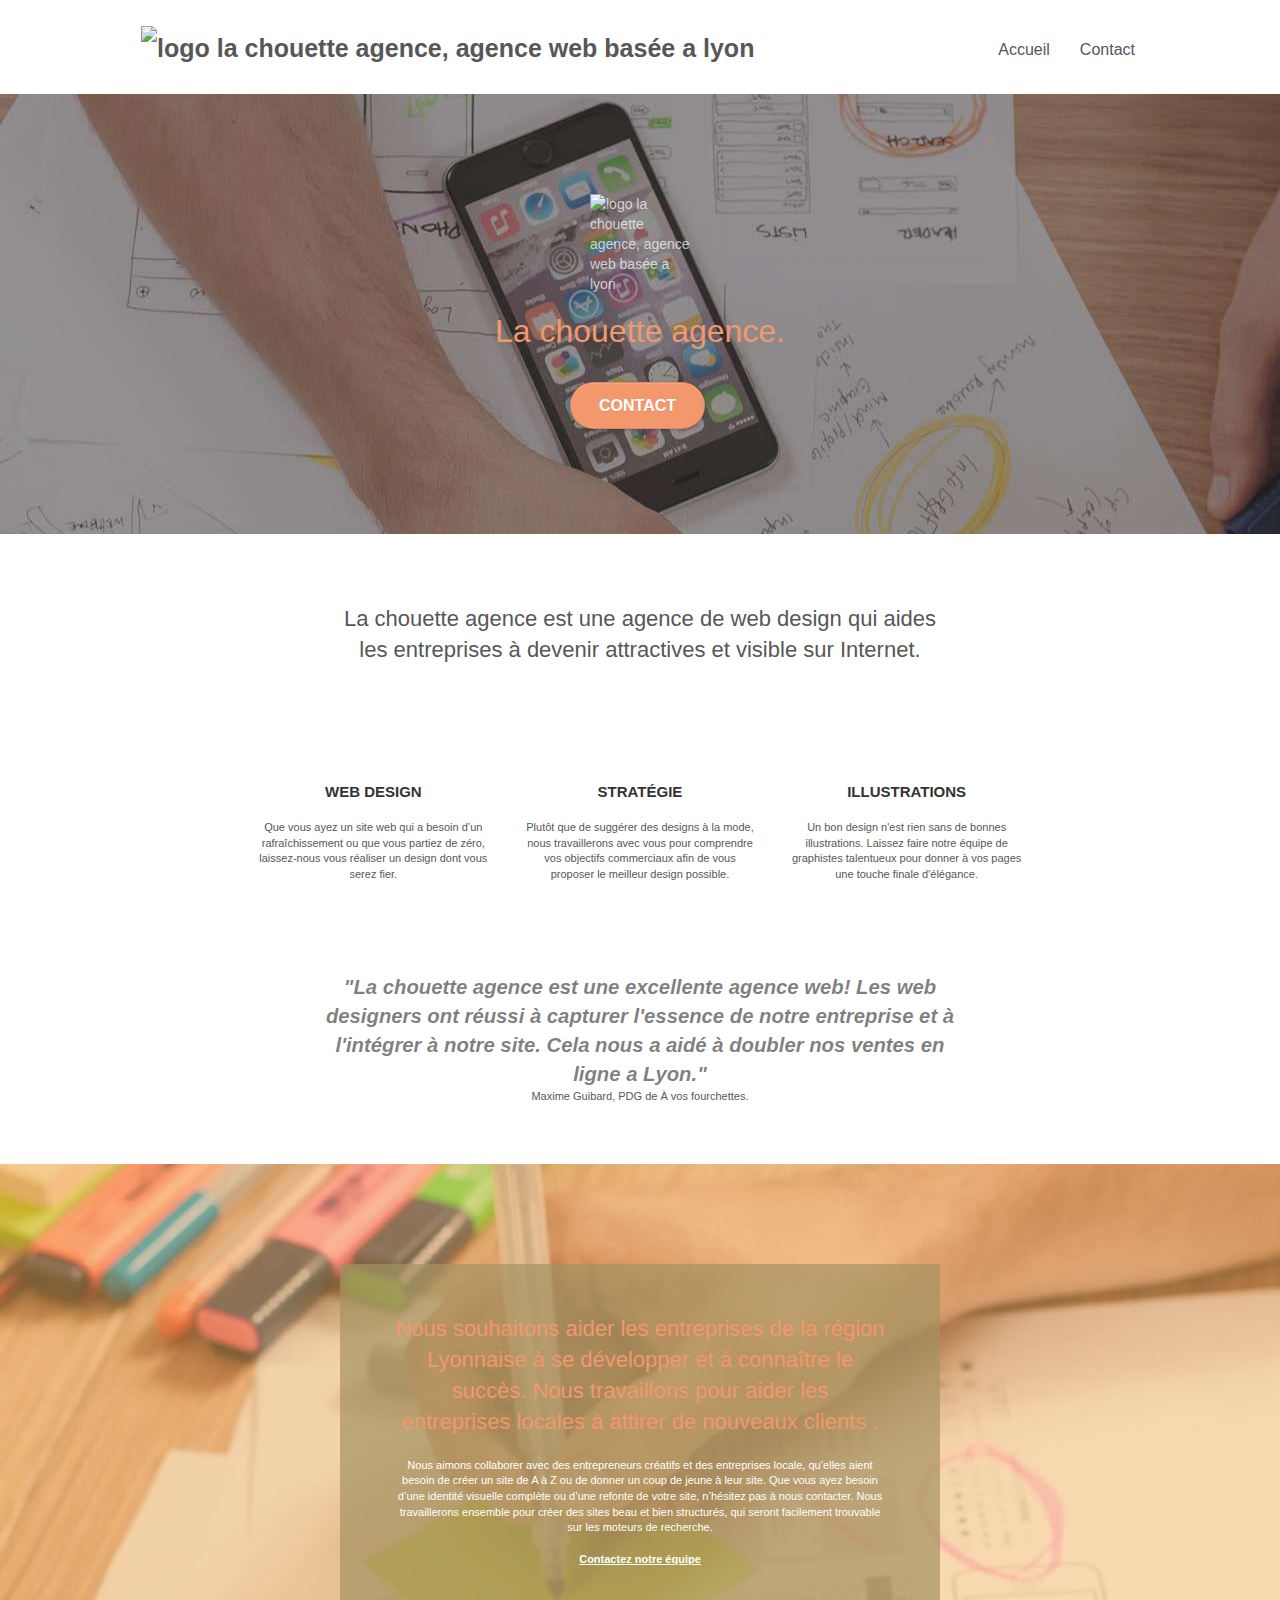
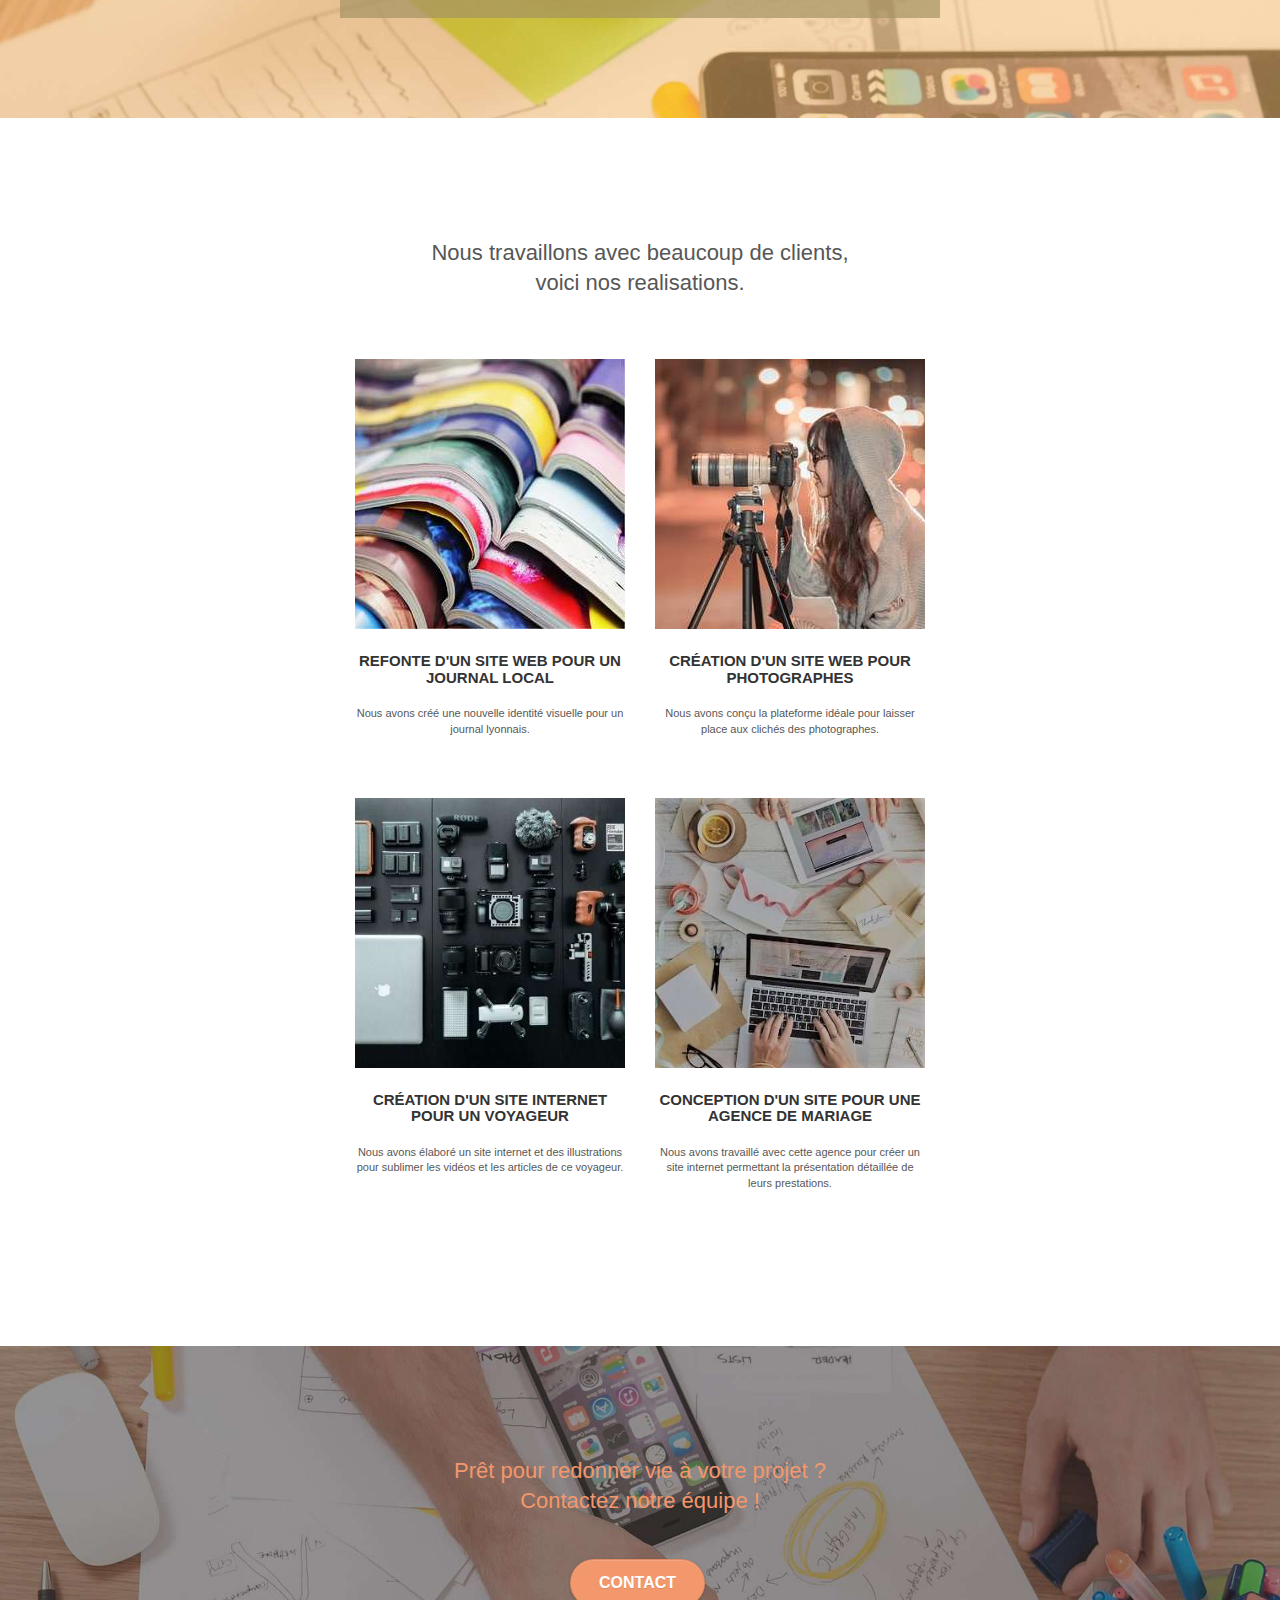
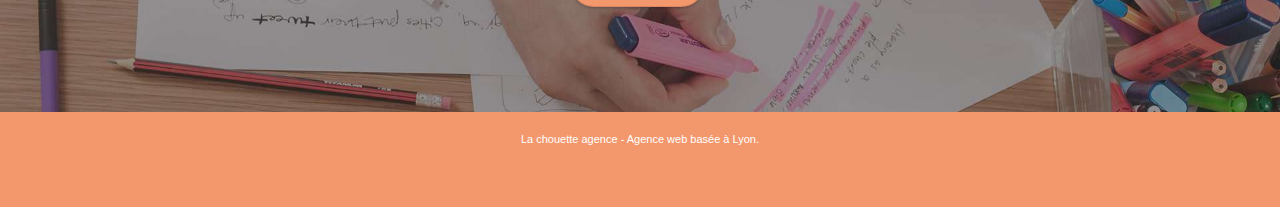
==== commit 86d440d4: "responsive+citations" ====
--- a/Starting-website/index.html
+++ b/Starting-website/index.html
@@ -134,8 +134,10 @@
 				</div>
 				<div class="row voffset-lg voffset">
 					<div class="col-xs-12 col-md-8 col-md-offset-2 text-center">
-						<img alt="agence web, agence web Lyon, web design Lyon, stratégie web" src="img/citation.png" />
-
+						<cite>"La chouette agence est une excellente agence web! Les web designers ont réussi à capturer
+							l'essence de notre entreprise et à l'intégrer à notre site. Cela nous a aidé à doubler nos
+							ventes en ligne a Lyon."</cite>
+						<p>Maxime Guibard, PDG de À vos fourchettes.</p>
 					</div>
 				</div>
 			</div>
--- a/Starting-website/style.css
+++ b/Starting-website/style.css
@@ -49,7 +49,11 @@
 .bloc-md {
     padding: 50px;
 }
-
+cite
+{
+    font-weight:bold;
+    font-size:1.45em;
+}
 .bloc-sm {
     padding: 20px 50px;
 }
@@ -910,6 +914,11 @@
         border-top: 1px solid rgba(0, 0, 0, .2);
         float: none!important;
     }
+    .row {
+        display:flex;
+        flex-direction:row;
+        justify-content:space-around;
+    }
     .navbar.row {
         margin-left: 0;
         margin-right: 0;
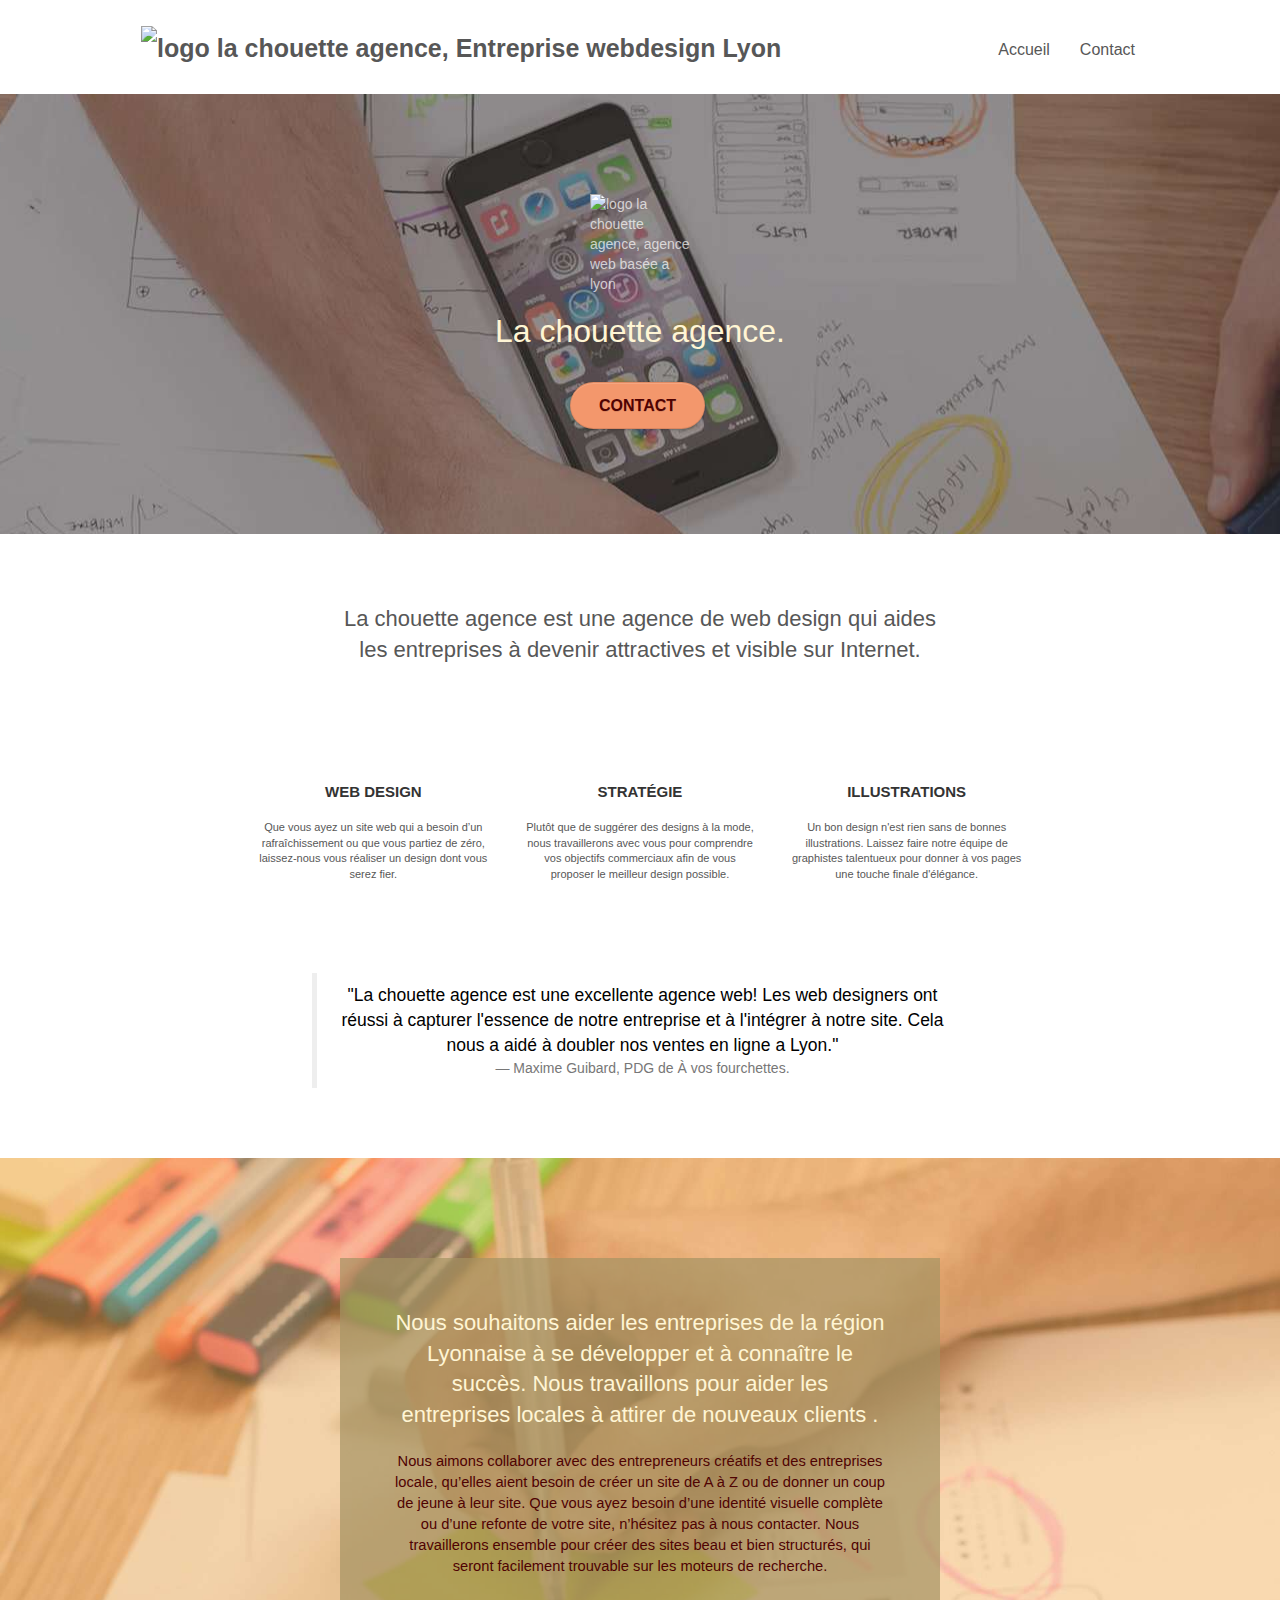
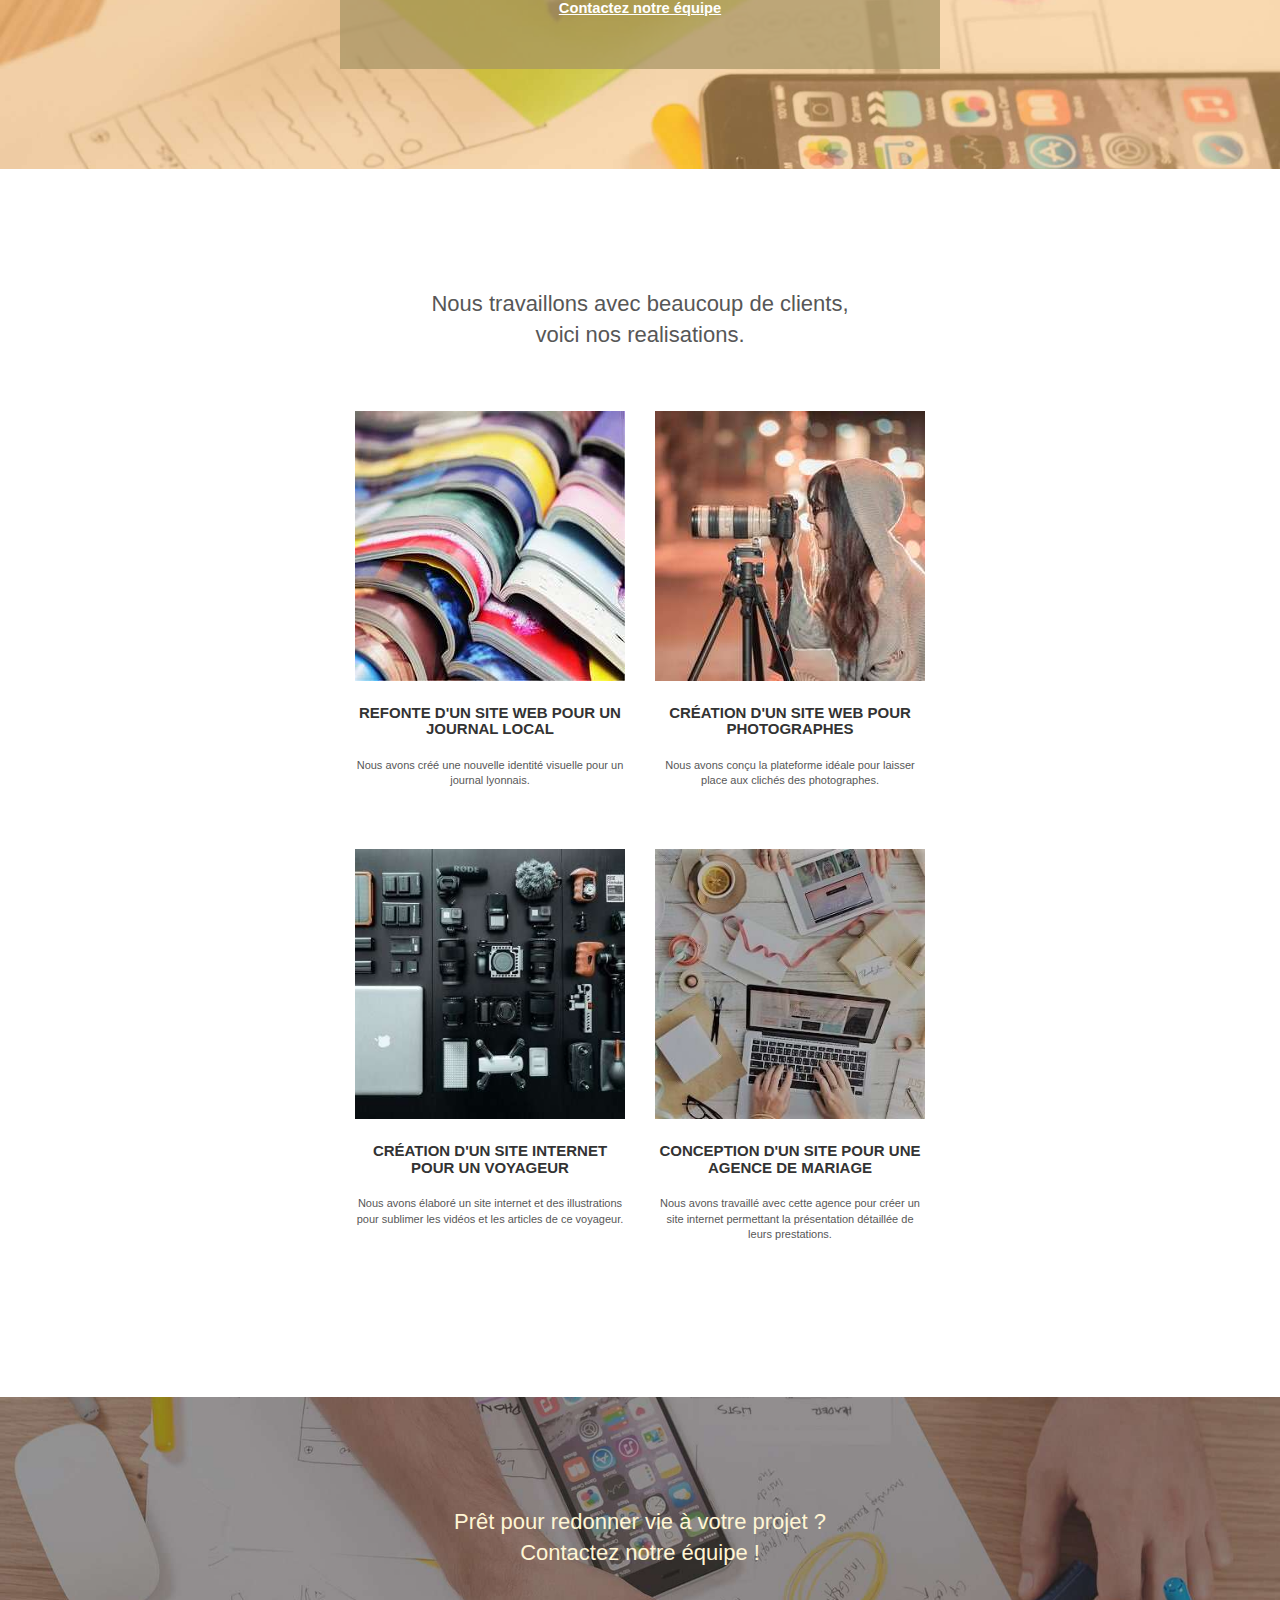
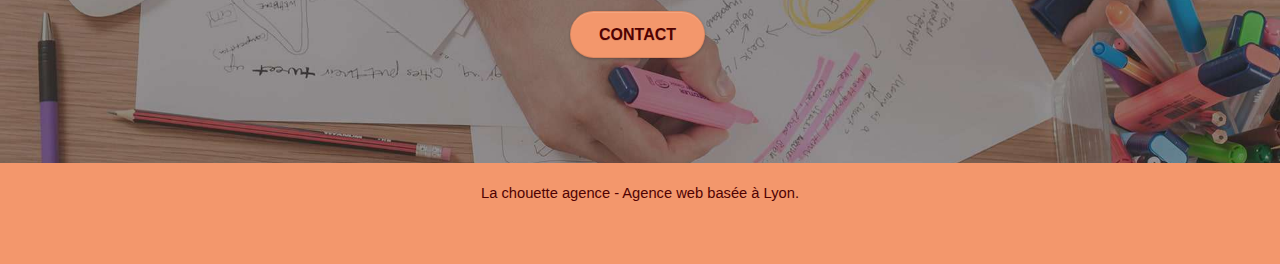
==== commit 7b238656: "modification contrast et correction erreurs" ====
--- a/Starting-website/index.html
+++ b/Starting-website/index.html
@@ -6,16 +6,16 @@
 	<meta property="og:url" content="http://lachouette-agence.fr/" />
 	<meta property="og:title" content="Agence de design basée à Lyon">
 	<meta property="og:description"
-		content="optimisation de site web existant ou création complète et personnalisée en fonction de vos besoins et de vos objectifs. agence web basée à lyon.">
+		content="optimisation de site web existant ou création complète et personnalisée en fonction de vos besoins et de vos objectifs. Entreprise webdesign Lyon.">
 
 	<meta charset="utf-8">
 	<meta name="description"
-		content="optimisation de site web existant ou création complète et personnalisée en fonction de vos besoins et de vos objectifs. agence web basée à lyon.">
+		content="optimisation de site web existant ou création complète et personnalisée en fonction de vos besoins et de vos objectifs. Entreprise webdesign Lyon.">
 	<meta name="viewport" content="width=device-width, initial-scale=1.0, viewport-fit=cover">
 	<link rel="shortcut icon" type="image/png" href="favicon.ico">
 
 	<link rel="stylesheet" type="text/css" href="./css/bootstrap.min.css">
-	<link rel="stylesheet" type="text/css" href="style.css">
+	<link rel="stylesheet" type="text/css" href="style.min.css">
 	<link rel="stylesheet" type="text/css" href="./css/font-awesome.min.css">
 	<link rel="stylesheet" type="text/css" href="./css/et-line.min.css">
 
@@ -42,7 +42,7 @@
 			<nav class="navbar row">
 				<div class="navbar-header">
 					<a class="navbar-brand" href="index.html"><img src="img/la-chouette-agence.png"
-							alt="logo la chouette agence, agence web basée a lyon" height="40" /></a>
+							alt="logo la chouette agence, Entreprise webdesign Lyon" height="40" /></a>
 					<button id="nav-toggle" type="button" class="ui-navbar-toggle navbar-toggle" data-toggle="collapse"
 						data-target=".navbar-1">
 						<span class="sr-only">Toggle navigation</span><span class="icon-bar"></span><span
@@ -134,10 +134,12 @@
 				</div>
 				<div class="row voffset-lg voffset">
 					<div class="col-xs-12 col-md-8 col-md-offset-2 text-center">
-						<cite>"La chouette agence est une excellente agence web! Les web designers ont réussi à capturer
+						<blockquote>"La chouette agence est une excellente agence web! Les web designers ont réussi à
+							capturer
 							l'essence de notre entreprise et à l'intégrer à notre site. Cela nous a aidé à doubler nos
-							ventes en ligne a Lyon."</cite>
-						<p>Maxime Guibard, PDG de À vos fourchettes.</p>
+							ventes en ligne a Lyon."
+							<small>Maxime Guibard, PDG de À vos fourchettes.</small>
+						</blockquote>
 					</div>
 				</div>
 			</div>
@@ -263,26 +265,26 @@
 					<div class="row row-no-gutters social">
 						<div class="col-sm-3">
 							<div class="text-center">
-								<a class="social" href="https://twitter.com/home"><span
+								<a class="social" href="https://twitter.com/home" title="Redirection vers Twitter"><span
 										class="fa fa-twitter icon-md"></span></a>
 							</div>
 						</div>
 						<div class="col-sm-3">
 							<div class="text-center">
-								<a class="social" href="https://www.facebook.com/"><span
-										class="fa fa-facebook icon-md"></span></a>
+								<a class="social" href="https://www.facebook.com/"
+									title="Redirection vers Facebook"><span class="fa fa-facebook icon-md"></span></a>
 							</div>
 						</div>
 						<div class="col-sm-3">
 							<div class="text-center">
-								<a class="social" href="https://dribbble.com/"><span
+								<a class="social" href="https://dribbble.com/" title="Redirection vers Dribbble"><span
 										class="fa fa-dribbble icon-md"></span></a>
 							</div>
 						</div>
 						<div class="col-sm-3">
 							<div class="text-center">
-								<a class="social" href="https://www.instagram.com/"><span
-										class="fa fa-instagram icon-md"></span></a>
+								<a class="social" href="https://www.instagram.com/"
+									title="Redirection vers Instagram"><span class="fa fa-instagram icon-md"></span></a>
 							</div>
 						</div>
 					</div>
--- a/Starting-website/style.min.css
+++ b/Starting-website/style.min.css
@@ -0,0 +1 @@
+body{margin:0;padding:0;background:#fff;overflow-x:hidden;-webkit-font-smoothing:antialiased;-moz-osx-font-smoothing:grayscale}a,button{transition:all .3s ease-in-out}a:hover{text-decoration:none;cursor:pointer}#page-loading-blocs-notifaction{position:fixed;top:0;bottom:0;width:100%;z-index:100000;background:#fff url(img/pageload-spinner.gif) no-repeat center center}.em1{font-size:1.05em}.bloc{width:100%;clear:both;background:50% 50% no-repeat;padding:0 50px;-webkit-background-size:cover;-moz-background-size:cover;-o-background-size:cover;background-size:cover;position:relative}.bloc .container{padding-left:0;padding-right:0}.bloc-lg{padding:100px 50px}.bloc-md{padding:50px}blockquote{color:#000}.bloc-sm{padding:20px 50px}.bg-b-edge,.bg-bl-edge,.bg-br-edge,.bg-center,.bg-l-edge,.bg-r-edge,.bg-repeat,.bg-t-edge,.bg-tl-edge,.bg-tr-edge{-webkit-background-size:auto!important;-moz-background-size:auto!important;-o-background-size:auto!important;background-size:auto!important}.bg-repeat{background:repeat}.bg-t-edge{background:top no-repeat}.bloc-bg-texture::before{content:"";background-size:2px 2px;position:absolute;top:0;bottom:0;left:0;right:0}.texture-paper::before{background:url(img/texture-paper.png);background-size:280px 280px}.b-parallax{background-attachment:fixed}.d-bloc{color:rgba(255,255,255,.7)}.d-bloc button:hover{color:rgba(255,255,255,.9)}.d-bloc .icon-round,.d-bloc .icon-rounded,.d-bloc .icon-semi-rounded-a,.d-bloc .icon-semi-rounded-b,.d-bloc .icon-square{border-color:rgba(255,255,255,.9)}.d-bloc .divider-h span{border-color:rgba(255,255,255,.2)}.d-bloc .a-btn,.d-bloc .navbar a,.d-bloc .navbar-brand,.d-bloc a .icon-lg,.d-bloc a .icon-md,.d-bloc a .icon-sm,.d-bloc a .icon-xl,.d-bloc h1 a,.d-bloc h2 a,.d-bloc h3 a,.d-bloc h4 a,.d-bloc h5 a,.d-bloc h6 a,.d-bloc p a{color:#4f0202}.d-bloc .a-btn:hover,.d-bloc .navbar a:hover,.d-bloc .navbar-brand:hover,.d-bloc a:hover .icon-lg,.d-bloc a:hover .icon-md,.d-bloc a:hover .icon-sm,.d-bloc a:hover .icon-xl,.d-bloc h1 a:hover,.d-bloc h2 a:hover,.d-bloc h3 a:hover,.d-bloc h4 a:hover,.d-bloc h5 a:hover,.d-bloc h6 a:hover,.d-bloc p a:hover{color:#fff}.d-bloc .navbar-toggle .icon-bar{background:#fff}.d-bloc .btn-wire,.d-bloc .btn-wire:hover{color:#fff;border-color:#fff}.d-bloc .panel{color:rgba(0,0,0,.5)}.d-bloc .panel button:hover{color:rgba(0,0,0,.7)}.d-bloc .panel icon{border-color:rgba(0,0,0,.7)}.d-bloc .panel .divider-h span{border-color:rgba(0,0,0,.1)}.d-bloc .panel .a-btn{color:rgba(0,0,0,.6)}.d-bloc .panel .a-btn:hover{color:#000}.d-bloc .panel .btn-wire,.d-bloc .panel .btn-wire:hover{color:rgba(0,0,0,.7);border-color:rgba(0,0,0,.3)}.d-bloc .panel,.l-bloc{color:rgba(0,0,0,.5)}.d-bloc .panel button:hover,.l-bloc button:hover{color:rgba(0,0,0,.7)}.l-bloc .icon-round,.l-bloc .icon-rounded,.l-bloc .icon-semi-rounded-a,.l-bloc .icon-semi-rounded-b,.l-bloc .icon-square{border-color:rgba(0,0,0,.7)}.d-bloc .panel .divider-h span,.l-bloc .divider-h span{border-color:rgba(0,0,0,.1)}.d-bloc .panel .a-btn,.l-bloc .a-btn,.l-bloc .navbar a,.l-bloc .navbar-brand,.l-bloc a .icon-lg,.l-bloc a .icon-md,.l-bloc a .icon-sm,.l-bloc a .icon-xl,.l-bloc h1 a,.l-bloc h2 a,.l-bloc h3 a,.l-bloc h4 a,.l-bloc h5 a,.l-bloc h6 a,.l-bloc p a{color:rgba(0,0,0,.6)}.d-bloc .panel .a-btn:hover,.l-bloc .a-btn:hover,.l-bloc .navbar a:hover,.l-bloc .navbar-brand:hover,.l-bloc a:hover .icon-lg,.l-bloc a:hover .icon-md,.l-bloc a:hover .icon-sm,.l-bloc a:hover .icon-xl,.l-bloc h1 a:hover,.l-bloc h2 a:hover,.l-bloc h3 a:hover,.l-bloc h4 a:hover,.l-bloc h5 a:hover,.l-bloc h6 a:hover,.l-bloc p a:hover{color:#000}.l-bloc .navbar-toggle .icon-bar{color:rgba(0,0,0,.6)}.d-bloc .panel .btn-wire,.d-bloc .panel .btn-wire:hover,.l-bloc .btn-wire,.l-bloc .btn-wire:hover{color:rgba(0,0,0,.7);border-color:rgba(0,0,0,.3)}.voffset{margin-top:30px}.voffset-lg{margin-top:80px}.row-no-gutters{margin-right:0;margin-left:0}.row.row-no-gutters>[class*=" col-"],.row.row-no-gutters>[class^=col-]{padding-right:0;padding-left:0}#bloc-1-hero h1{font-size:32px}.navbar{margin-bottom:0;z-index:1}.navbar-brand{height:auto;padding:3px 15px;font-size:25px;font-weight:400;font-weight:600;line-height:44px}.navbar-brand img{max-height:200px;margin:0 5px 0 0;display:inline}.navbar-brand img[src$=svg]{min-width:100px}.nav-center .navbar-brand img{margin:0}.navbar .nav{padding-top:2px;margin-right:-16px;float:right;z-index:1}.nav>li{float:left;margin-top:4px;font-size:16px}.navbar-nav .open .dropdown-menu>li>a{text-align:inherit}.nav>li a:focus,.nav>li a:hover{background:0 0}.navbar-toggle{margin:10px 10px 0 0;border:0}.navbar-toggle:hover{background:0 0!important}.navbar-toggle .icon-bar{background-color:rgba(0,0,0,.5);width:26px}.nav-invert .navbar .nav{float:left}.nav-invert .navbar-brand,.nav-invert .navbar-header{float:right;position:relative;z-index:2}@media (min-width:768px){.site-navigation{position:absolute;top:50%;right:20px;transform:translate(0,-50%);-webkit-transform:translateY(-50%)}.nav>li .dropdown-menu a,.nav>li .dropdown-menu a:hover{color:#484848}.nav-invert .site-navigation{left:0;right:0}.nav-center{text-align:center}.nav-center .navbar-header{width:100%}.nav-center .nav>li,.nav-center .navbar-brand,.nav-center .navbar-header{float:none;display:inline-block}.nav-center .site-navigation{position:relative;width:100%;right:0;margin-right:0;margin-top:20px}.nav-center.mini-nav .navbar-toggle{float:none;margin:10px auto 0}}.nav>li>.dropdown a{background:0 0!important;display:block;padding:14px 15px}nav .caret{margin:0 5px}.dropdown-menu .dropdown-menu{top:-8px;left:100%}.dropdown-menu .dropmenu-flow-right{top:100%;left:0;margin-left:-1px;border-top-left-radius:0;border-top-right-radius:0}.dropdown-menu .dropdown span{border:4px solid #000;border-top-color:transparent;border-right-color:transparent;border-bottom-color:transparent;margin:6px -5px 0 0!important;float:right}.mg-md{margin-top:10px;margin-bottom:20px}.mg-lg{margin-top:10px;margin-bottom:40px}.btn{margin:0 5px 5px 0}.btn.pull-right{margin:0 0 5px 5px}.btn-d,.btn-d:focus,.btn-d:hover{color:#fff;background:rgba(0,0,0,.3)}button{outline:0!important}.btn-rd{border-radius:40px}.btn-clean{border:1px solid rgba(0,0,0,.08);border-bottom-color:rgba(0,0,0,.1);text-shadow:0 1px 0 rgba(0,0,1,.1);box-shadow:0 1px 3px rgba(0,0,1,.25),inset 0 1px 0 0 rgba(255,255,255,.15)}.icon-md{font-size:30px!important}.icon-lg{font-size:60px!important}.sm-shadow{text-shadow:0 1px 2px rgba(0,0,0,.3)}.panel-sq,.panel-sq .panel-footer,.panel-sq .panel-heading{border-radius:0}.panel-rd{border-radius:30px}.panel-rd .panel-heading{border-radius:29px 29px 0 0}.panel-rd .panel-footer{border-radius:0 0 29px 29px}.form-control{border-color:rgba(0,0,0,.1);box-shadow:none}.scrollToTop{width:40px;height:40px;position:fixed;bottom:20px;right:20px;opacity:0;z-index:500;transition:all .3s ease-in-out}.scrollToTop span{margin-top:6px}.showScrollTop{font-size:14px;opacity:1}a[data-lightbox]{position:relative;display:block;text-align:center}a[data-lightbox]:hover::before{content:"+";font-family:HelveticaNeue-Light,"Helvetica Neue Light","Helvetica Neue",Helvetica,Arial;font-size:32px;width:50px;height:50px;margin-left:-25px;border-radius:50%;background:rgba(0,0,0,.6);color:#fff;font-weight:100;z-index:1;position:absolute;top:50%;transform:translateY(-50%);-webkit-transform:translateY(-50%)}a[data-lightbox]:hover img{opacity:.6;-webkit-animation-fill-mode:none;animation-fill-mode:none}#lightbox-modal{display:flex;align-items:center}#lightbox-modal .modal-dialog{width:90%;max-width:900px;margin:0 auto 0}#lightbox-modal .modal-dialog img{max-height:90vh;margin:0 auto}.lightbox-caption{padding:20px;color:#fff;background:rgba(0,0,0,.5);position:absolute;left:15px;right:15px;bottom:5px}.close-lightbox{color:#fff;font-size:30px;position:absolute;top:20px;right:20px;z-index:20;background:rgba(0,0,0,.5);border:none;line-height:30px;padding:0 9px 5px;opacity:.3}.close-lightbox:hover,.next-lightbox:hover,.prev-lightbox:hover{opacity:1;color:#fff}.next-lightbox,.prev-lightbox{font-size:20px;color:rgba(255,255,255,.9);background:rgba(0,0,0,.5);transition:all .2s ease-in-out;position:absolute;top:45%;z-index:1;opacity:.4}.next-lightbox{padding:6px 8px 1px 13px;right:25px}.prev-lightbox{padding:6px 13px 1px 10px;left:25px}.snapshot-lb .modal-body{padding-bottom:45px}.snapshot-lb .lightbox-caption{padding:0;color:rgba(0,0,0,.5);background:0 0}.btn,a,h1,h2,h3,h4,h5,h6,label,p{font-family:helvetica;font-weight:400;color:#575757!important}.container{max-width:1000px}.hero-bloc-text{font-size:38px}.hero-bloc-text-sub{font-size:36px}.statement-bloc-text{line-height:26px;font-style:italic;font-size:20px;text-align:center;font-weight:lighter;max-width:520px;margin:auto auto auto auto}p{font-size:11px}.tight-width-whitespace{max-width:600px;margin:auto auto auto auto}.h1{font-size:20px;font-family:"Open Sans"}.cta-hero{margin-top:22px;color:#fff!important;text-transform:uppercase;padding:12px 28px 12px 28px;font-size:16px;font-weight:700}.social{max-width:400px;margin:auto auto auto auto}h2{font-size:22px;line-height:1.4em}h3{font-size:15px;text-transform:uppercase;font-weight:700;color:#333!important}.med-width-whitespace{max-width:800px;margin:auto auto auto auto;box-shadow:0 0 0 #000}h1{color:#333!important}h4{color:#333!important}.icons{margin-bottom:14px;margin-top:24px}.white{font-size:1.05em;color:#4f0202!important}.portfolio-thumb{margin-bottom:24px}.portfolio-row{margin-bottom:44px;margin-top:50px}.avatar{box-shadow:0 4px 9px rgba(0,0,0,.3)}.black-background{background-color:rgba(165,147,99,.7);padding:40px 40px 40px 40px}.bold-link{font-weight:900;text-decoration:underline!important}.bgc-white{background-color:#fff}.bgc-dark-slate-blue{background-color:#364577}.bgc-atomic-tangerine{background-color:#f3976c}.tc-white{color:#fff5d4!important}.btn-atomic-tangerine{background:#f3976c;color:#4f0202!important}.btn-atomic-tangerine:hover{background:#c27956!important;color:#fff!important}.ltc-white{color:#fff!important}.ltc-white:hover{color:#ccc!important}.ltc-atomic-tangerine{color:#f3976c!important}.ltc-atomic-tangerine:hover{color:#c27956!important}.icon-dark-slate-blue{color:#364577!important;border-color:#364577!important}.bg-dots-bg{background-image:url(img/dots-bg.png)}.bg-lines-h2-bg{background-image:url(img/lines-h2-bg.png)}.bg-banniere{background-image:url(img/la-chouette-agence-banniere.jpg)}.bg-presentation{background-image:url(img/image-de-presentation.jpg)}@media (max-width:1024px){.bloc{padding-left:20px;padding-right:20px}.bloc-tile-2.full-width-bloc .container,.bloc-tile-3.full-width-bloc .container,.bloc-tile-4.full-width-bloc .container,.bloc.full-width-bloc{padding-left:0;padding-right:0}}@media (max-width:992px) and (min-width:768px){.navbar .nav{max-width:80%}.nav-center.navbar .nav{max-width:100%}}@media all and (min-width:768px) and (max-width:1024px){.b-parallax{background-attachment:scroll}}@media all and (min-width:1024px) and (max-width:1366px){.b-parallax{background-attachment:scroll}}@media (max-width:991px){.container{width:100%}.b-parallax{background-attachment:scroll}#hero-bloc,.page-container{overflow-x:hidden;position:relative}.bloc-group,.bloc-group .bloc{display:block;width:100%}.bloc-fill-screen .fill-bloc-bottom-edge,.bloc-fill-screen .fill-bloc-top-edge{padding:0 20px}}@media (max-width:767px){.page-container{overflow-x:hidden;position:relative}#disqus_thread,h1,h2,h3,h4,h5,h6,p{padding-left:10px!important;padding-right:10px!important}.b-parallax{background-attachment:scroll}.navbar .nav{padding-top:0;border-top:1px solid rgba(0,0,0,.2);float:none!important}.row{display:flex;flex-direction:row;justify-content:space-around}.navbar.row{margin-left:0;margin-right:0}.site-navigation{position:inherit;transform:none;-webkit-transform:none;-ms-transform:none}.nav>li{margin-top:0;border-bottom:1px solid rgba(0,0,0,.1);background:rgba(0,0,0,.05);text-align:left;padding-left:15px;width:100%}.nav>li:hover{background:rgba(0,0,0,.08)}.dropdown .dropdown a .caret{float:none;margin:5px 0 0 10px!important;border:4px solid #000;border-bottom-color:transparent;border-right-color:transparent;border-left-color:transparent}#hero-bloc .navbar .nav{background:rgba(0,0,0,.8)}#hero-bloc .navbar .nav a{color:rgba(255,255,255,.6)}.hero{padding:50px 0}.hero-nav{left:-1px;right:-1px}.navbar-collapse{padding:0;overflow-x:hidden;-webkit-box-shadow:none;box-shadow:none}.navbar-brand img{max-height:40px;width:auto}.nav-invert .navbar-header{float:none;width:100%}.nav-invert .navbar-toggle{float:left;margin-left:10px}.bloc{padding-left:0;padding-right:0}.bloc-lg,.bloc-xl,.bloc-xxl{padding:40px 0}.bloc-md,.bloc-sm{padding-left:0;padding-right:0}.bloc-fill-screen .fill-bloc-bottom-edge,.bloc-fill-screen .fill-bloc-top-edge,.bloc-tile-2 .container,.bloc-tile-3 .container,.bloc-tile-4 .container{padding-left:0;padding-right:0}.a-block{padding:0 10px}.btn-dwn{display:none}.voffset{margin-top:5px}.voffset-md{margin-top:20px}.voffset-lg{margin-top:30px}form{padding:5px}.close-lightbox{display:inline-block}.blocsapp-device-iphone5{background-size:216px 425px;padding-top:60px;width:216px;height:425px}.blocsapp-device-iphone5 img{width:180px;height:320px}}@media (max-width:400px){.bloc{padding-left:0;padding-right:0}}@media (max-width:767px){.bloc-mob-center-text{text-align:center}}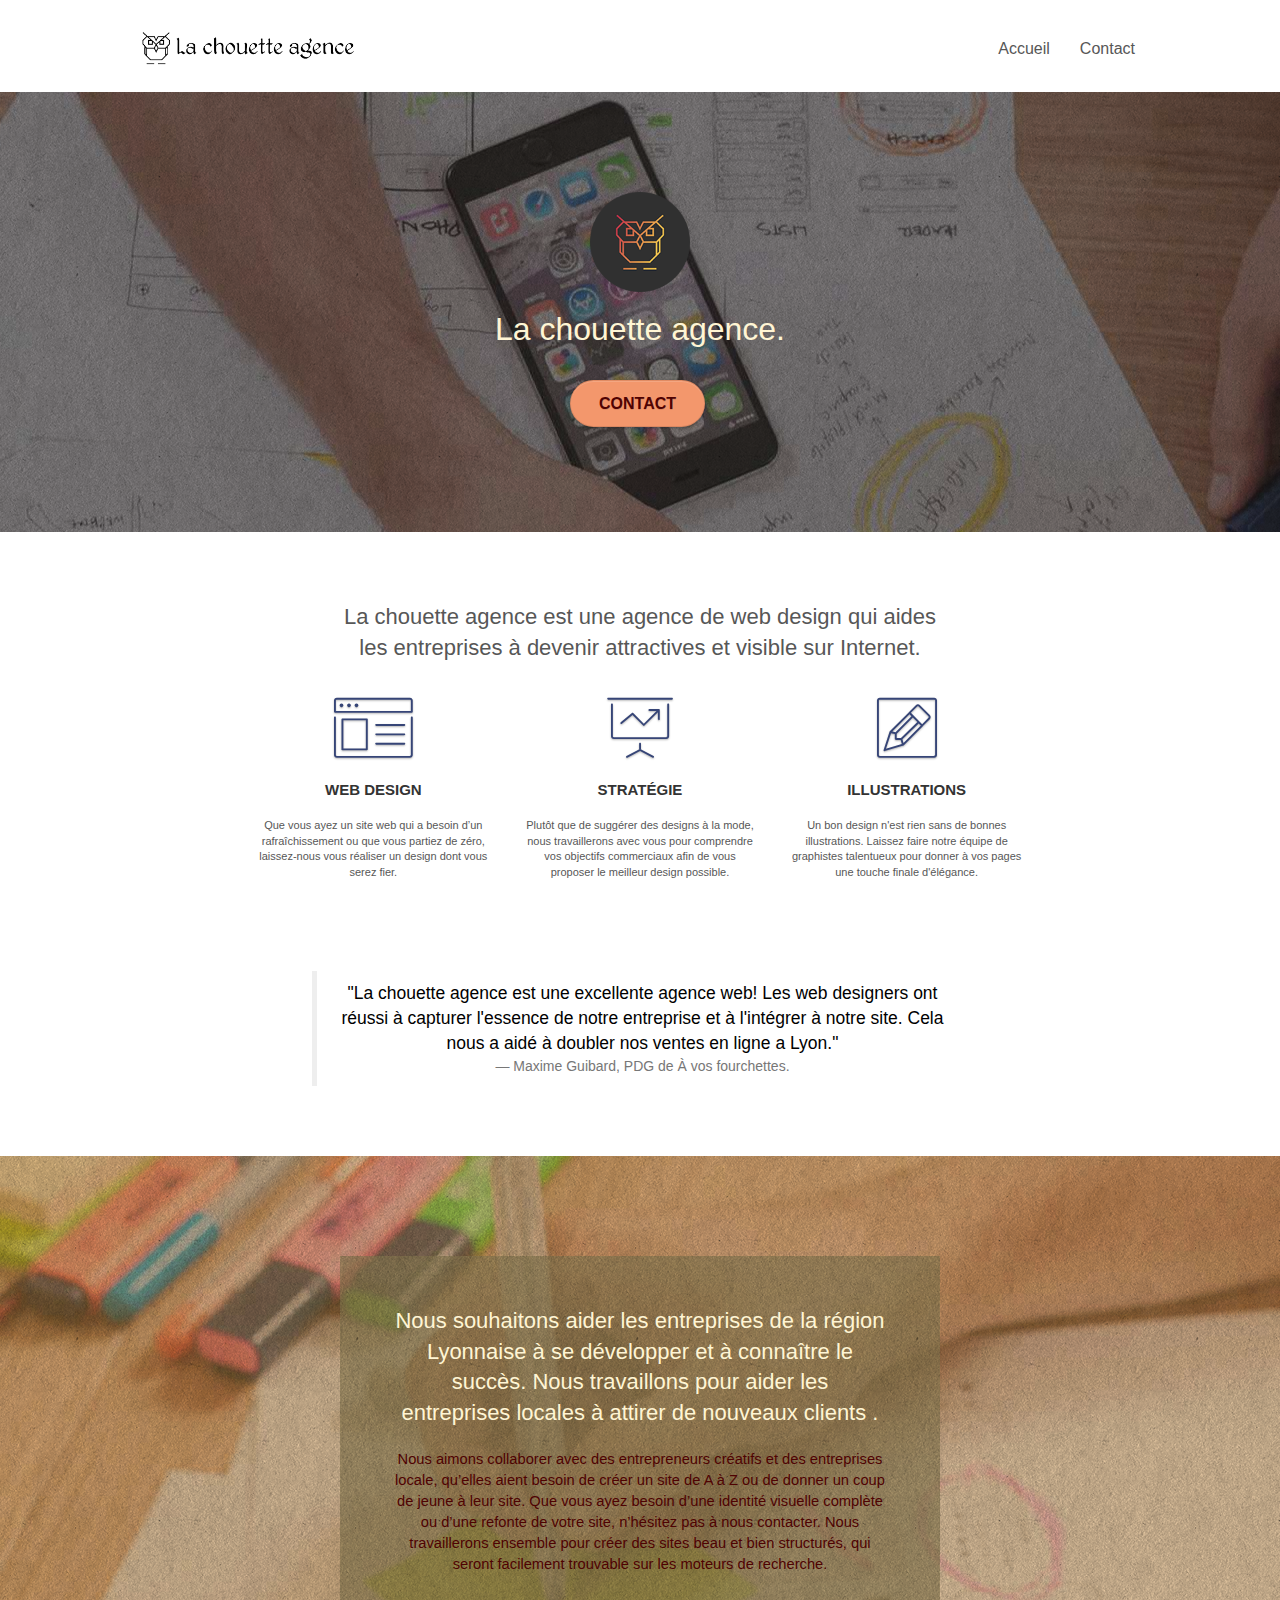
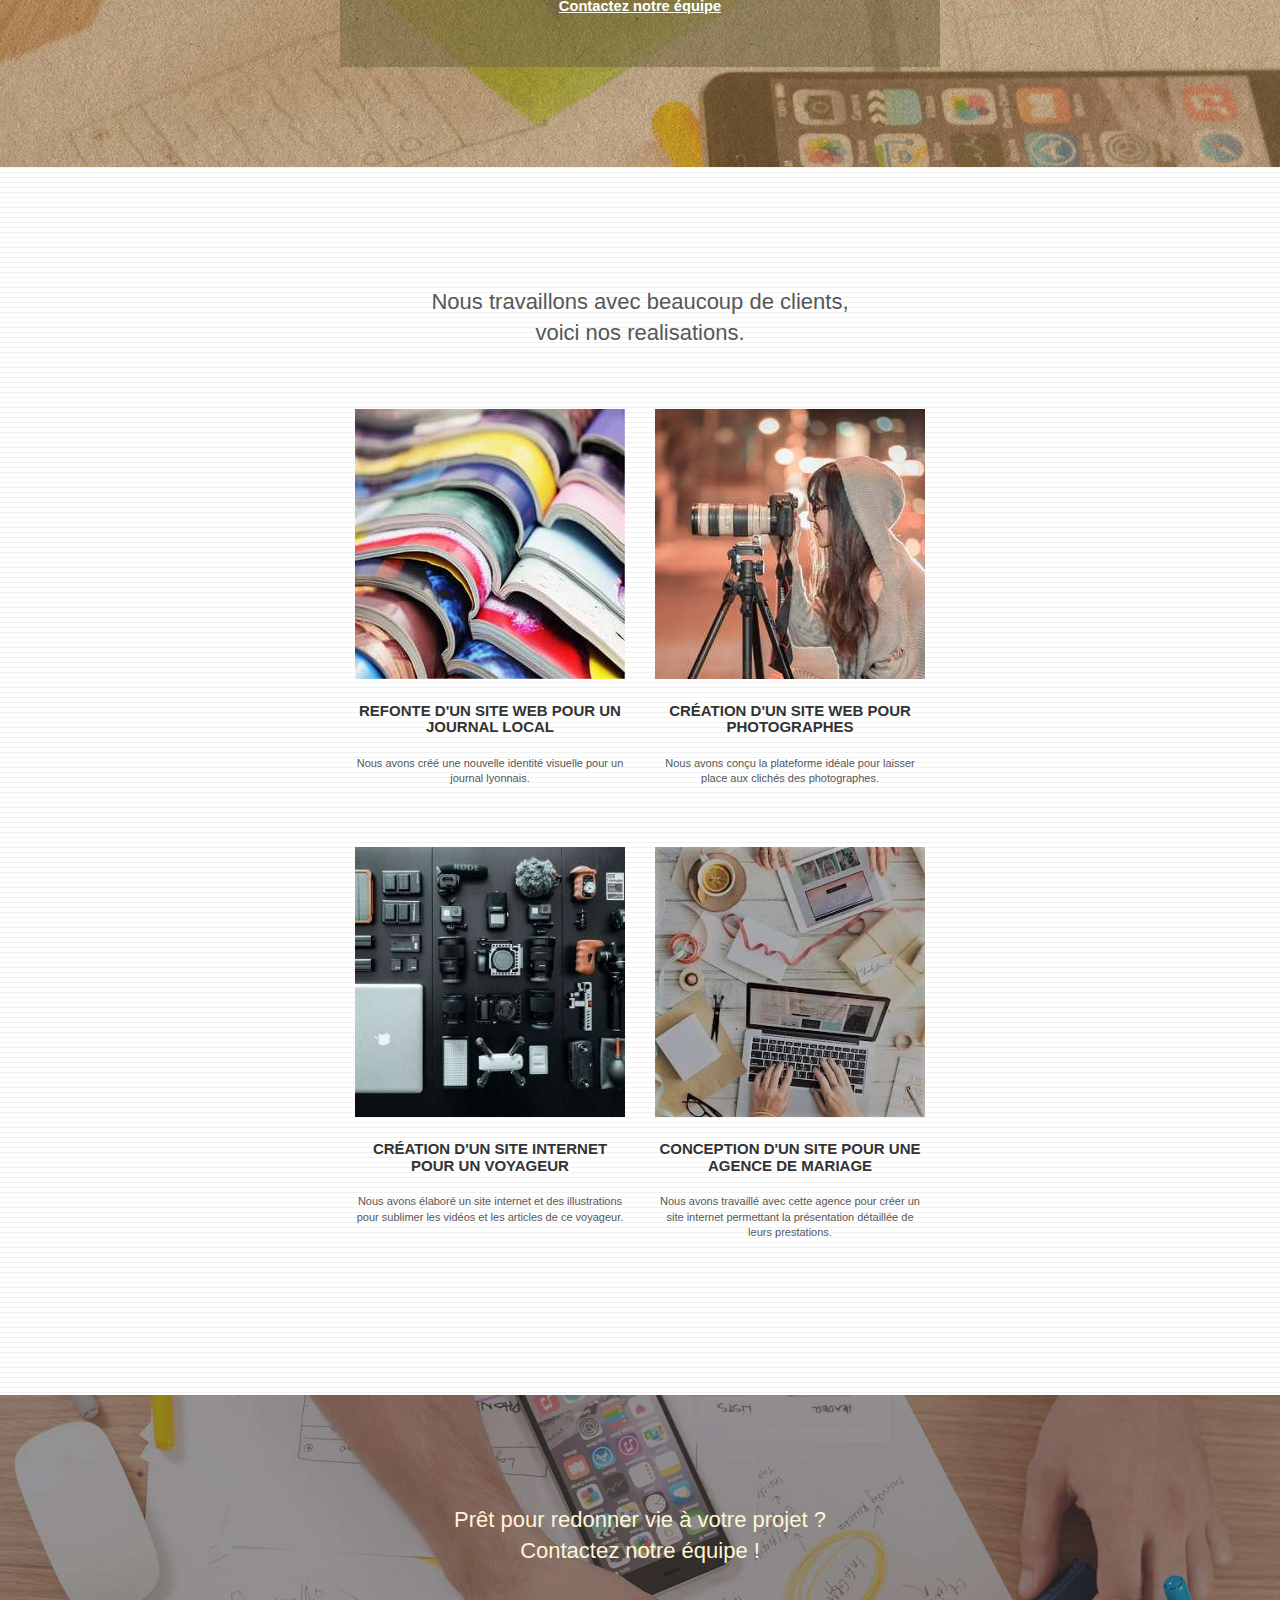
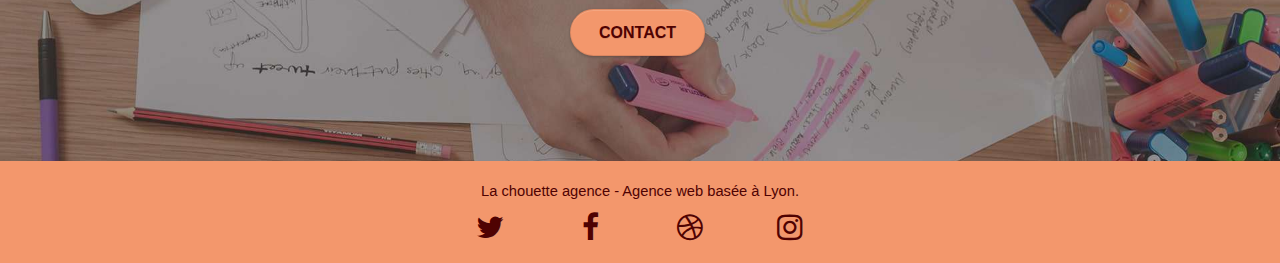
==== commit 0136a541: "changement repertoire" ====
--- a/Starting-website/index.html
+++ b/Starting-website/index.html
@@ -1,301 +1,301 @@
-<!doctype html>
-<html lang="fr">
-
-<head>
-
-	<meta property="og:url" content="http://lachouette-agence.fr/" />
-	<meta property="og:title" content="Agence de design basée à Lyon">
-	<meta property="og:description"
-		content="optimisation de site web existant ou création complète et personnalisée en fonction de vos besoins et de vos objectifs. Entreprise webdesign Lyon.">
-
-	<meta charset="utf-8">
-	<meta name="description"
-		content="optimisation de site web existant ou création complète et personnalisée en fonction de vos besoins et de vos objectifs. Entreprise webdesign Lyon.">
-	<meta name="viewport" content="width=device-width, initial-scale=1.0, viewport-fit=cover">
-	<link rel="shortcut icon" type="image/png" href="favicon.ico">
-
-	<link rel="stylesheet" type="text/css" href="./css/bootstrap.min.css">
-	<link rel="stylesheet" type="text/css" href="style.min.css">
-	<link rel="stylesheet" type="text/css" href="./css/font-awesome.min.css">
-	<link rel="stylesheet" type="text/css" href="./css/et-line.min.css">
-
-
-	<script src="./js/jquery-2.1.0.min.js" defer></script>
-	<script src="./js/bootstrap.min.js" defer></script>
-	<script src="./js/blocs.min.js" defer></script>
-	<script src="./js/jquery.touchSwipe.min.js" defer></script>
-	<script src="./js/gmaps.min.js" defer></script>
-
-	<title>La Chouette Agence</title>
-
-
-	<!-- Analytics -->
-
-	<!-- Analytics END -->
-
-</head>
-
-<body class="page-container">
-	<!-- bloc-0 -->
-	<header class="bloc bgc-white l-bloc " id="bloc-0">
-		<div class="container bloc-sm">
-			<nav class="navbar row">
-				<div class="navbar-header">
-					<a class="navbar-brand" href="index.html"><img src="img/la-chouette-agence.png"
-							alt="logo la chouette agence, Entreprise webdesign Lyon" height="40" /></a>
-					<button id="nav-toggle" type="button" class="ui-navbar-toggle navbar-toggle" data-toggle="collapse"
-						data-target=".navbar-1">
-						<span class="sr-only">Toggle navigation</span><span class="icon-bar"></span><span
-							class="icon-bar"></span><span class="icon-bar"></span>
-					</button>
-				</div>
-				<div class="collapse navbar-collapse navbar-1 special-dropdown-nav">
-					<ul class="site-navigation nav navbar-nav">
-						<li>
-							<a href="index.html">Accueil</a>
-						</li>
-						<li>
-							<a href="contact.html">Contact</a>
-						</li>
-					</ul>
-				</div>
-			</nav>
-		</div>
-	</header>
-	<!-- bloc-0 END -->
-	<main>
-		<!-- bloc-1-presentation -->
-		<div class="bloc bgc-dark-slate-blue bg-banniere d-bloc bg-t-edge bloc-bg-texture texture-paper b-parallax"
-			id="bloc-1-hero">
-			<div class="container bloc-lg">
-				<div class="row tight-width-whitespace">
-					<div class="col-sm-12">
-						<img src="img/logo.png" class="center-block image-resize-mode" width="100"
-							alt="logo la chouette agence, agence web basée a lyon" />
-						<h1 class="text-center hero-bloc-text tc-white ">
-							La chouette agence.
-						</h1>
-						<div class="text-center">
-							<a href="contact.html" class="btn btn-lg btn-clean btn-rd cta-hero btn-atomic-tangerine"
-								id="cta-hero">Contact</a>
-						</div>
-					</div>
-				</div>
-			</div>
-		</div>
-		<!-- bloc-1-presentation END -->
-
-		<!-- bloc-2-services -->
-		<section class="bloc bgc-white l-bloc" id="bloc-2-services">
-			<div class="container bloc-md">
-				<div class="row">
-					<header class="col-sm-12 text-center">
-						<h2>La chouette agence est une agence de web design qui aides<br />
-							les entreprises à devenir attractives et visible sur Internet.</h2>
-					</header>
-				</div>
-				<div class="row voffset-lg med-width-whitespace">
-					<article class="col-sm-4">
-						<div class="text-center">
-							<span class="et-icon-browser sm-shadow icon-dark-slate-blue icons icon-lg"></span>
-						</div>
-						<h3 class="mg-md text-center">
-							Web design
-						</h3>
-						<p class="text-center ">
-							Que vous ayez un site web qui a besoin d&rsquo;un rafraîchissement ou que vous partiez de
-							zéro, laissez-nous vous réaliser un design dont vous serez fier.
-						</p>
-					</article>
-					<article class="col-sm-4">
-						<div class="text-center">
-							<span class="et-icon-presentation sm-shadow icon-dark-slate-blue icons icon-lg"></span>
-						</div>
-						<h3 class="mg-md text-center">
-							Stratégie
-						</h3>
-						<p class="text-center ">
-							Plutôt que de suggérer des designs à la mode, nous travaillerons avec vous pour comprendre
-							vos objectifs commerciaux afin de vous proposer le meilleur design possible.<br>
-						</p>
-					</article>
-					<article class="col-sm-4">
-						<div class="text-center">
-							<span class="et-icon-edit sm-shadow icon-dark-slate-blue icons icon-lg"></span>
-						</div>
-						<h3 class="mg-md text-center">
-							Illustrations
-						</h3>
-						<p class="text-center ">
-							Un bon design n'est rien sans de bonnes illustrations. Laissez faire notre équipe de
-							graphistes talentueux pour donner à vos pages une touche finale d'élégance.
-						</p>
-					</article>
-				</div>
-				<div class="row voffset-lg voffset">
-					<div class="col-xs-12 col-md-8 col-md-offset-2 text-center">
-						<blockquote>"La chouette agence est une excellente agence web! Les web designers ont réussi à
-							capturer
-							l'essence de notre entreprise et à l'intégrer à notre site. Cela nous a aidé à doubler nos
-							ventes en ligne a Lyon."
-							<small>Maxime Guibard, PDG de À vos fourchettes.</small>
-						</blockquote>
-					</div>
-				</div>
-			</div>
-		</section>
-		<!-- bloc-2-services END -->
-
-		<!-- bloc-3-what-i-do -->
-		<div class="bloc tc-white bgc-atomic-tangerine bg-presentation d-bloc bloc-bg-texture texture-paper b-parallax"
-			id="bloc-3-what-i-do">
-			<div class="container bloc-lg">
-				<div class="row tight-width-whitespace black-background">
-					<div class="col-sm-12">
-						<h2 class="mg-md text-center tc-white">
-							Nous souhaitons aider les entreprises de la région Lyonnaise à se développer et à connaître
-							le succès. Nous travaillons pour aider les entreprises locales à attirer de nouveaux clients
-							.<br>
-						</h2>
-						<p class="text-center white">
-							Nous aimons collaborer avec des entrepreneurs créatifs et des entreprises locale, qu’elles
-							aient besoin de créer un site de A à Z ou de donner un coup de jeune à leur site. Que vous
-							ayez besoin d’une identité visuelle complète ou d’une refonte de votre site, n’hésitez pas à
-							nous contacter. Nous travaillerons ensemble pour créer des sites beau et bien structurés,
-							qui seront facilement trouvable sur les moteurs de recherche. <br><br>
-							<a class="ltc-white bold-link" href="contact.html">Contactez notre équipe</a><br>
-						</p>
-					</div>
-				</div>
-			</div>
-		</div>
-		<!-- bloc-3-what-i-do END -->
-
-		<!-- bloc-4-portfolio -->
-		<section class="bloc bgc-white bg-lines-h2-bg bg-repeat l-bloc" id="bloc-4-portfolio">
-			<div class="container bloc-lg">
-				<div class="row">
-					<header class="col-sm-12 text-center">
-						<h2>Nous travaillons avec beaucoup de clients,<br />
-							voici nos realisations.</h2>
-					</header>
-				</div>
-				<div class="row tight-width-whitespace portfolio-row">
-					<article class="col-sm-6">
-						<a href="#" data-lightbox="img/1.jpg" data-gallery-id="gallery-1"
-							data-caption="Refonte d'un site web pour un journal local" data-frame="snapshot-lb"><img
-								src="img/1.jpg" alt="Logo du journal lyonnais à qui nous avons refais le site web"
-								class="img-responsive portfolio-thumb" /></a>
-						<h3 class="mg-md text-center">
-							Refonte d'un site web pour un journal local
-						</h3>
-						<p class="text-center">
-							Nous avons créé une nouvelle identité visuelle pour un journal lyonnais.
-						</p>
-					</article>
-					<article class="col-sm-6">
-						<a href="#" data-lightbox="img/2.jpg" data-gallery-id="gallery-1"
-							data-caption="Création d'un site web pour photographes" data-frame="snapshot-lb"><img
-								src="img/2.jpg" class="img-responsive portfolio-thumb"
-								alt="Logo d'une création d'un site web pour photographes" /></a>
-						<h3 class="mg-md text-center">
-							Création d'un site web pour photographes
-						</h3>
-						<p class="text-center">
-							Nous avons conçu la plateforme idéale pour laisser place aux clichés des photographes.
-						</p>
-					</article>
-				</div>
-				<div class="row tight-width-whitespace portfolio-row">
-					<article class="col-sm-6">
-						<a href="#" data-lightbox="img/3.jpg" data-gallery-id="gallery-1"
-							data-caption="Création d'un site internet pour un voyageur" data-frame="snapshot-lb"><img
-								src="img/3.jpg" class="img-responsive portfolio-thumb"
-								alt="aperçu de la création d'un site web pour voyageur" /></a>
-						<h3 class="mg-md text-center">
-							Création d'un site internet pour un voyageur
-						</h3>
-						<p class="text-center">
-							Nous avons élaboré un site internet et des illustrations pour sublimer les vidéos et les
-							articles de ce voyageur.
-						</p>
-					</article>
-					<article class="col-sm-6">
-						<a href="#" data-lightbox="img/4.jpg" data-gallery-id="gallery-1"
-							data-caption="Conception d'un site pour une agence de mariage" data-frame="snapshot-lb"><img
-								src="img/4.jpg" class="img-responsive portfolio-thumb"
-								alt="image en rapport avec la création d'un site web pour agence de mariage" /></a>
-						<h3 class="mg-md text-center">
-							Conception d'un site pour une agence de mariage
-						</h3>
-						<p class="text-center">
-							Nous avons travaillé avec cette agence pour créer un site internet permettant la
-							présentation détaillée de leurs prestations.
-						</p>
-					</article>
-				</div>
-			</div>
-		</section>
-		<!-- bloc-4-portfolio END -->
-
-		<!-- bloc-5-cta -->
-		<div class="bloc bgc-dark-slate-blue bg-banniere d-bloc bloc-bg-texture texture-paper" id="bloc-5-cta">
-			<div class="container bloc-lg">
-				<div class="row">
-					<h2 class="mg-md text-center tc-white">
-						Prêt pour redonner vie à votre projet ?<br>Contactez notre équipe !
-					</h2>
-					<div class="col-sm-12 text-center">
-						<a href="contact.html"
-							class="btn btn-atomic-tangerine btn-clean btn-rd btn-lg cta-hero">Contact</a>
-					</div>
-				</div>
-			</div>
-		</div>
-		<!-- bloc-5-cta END -->
-	</main>
-	<!-- Footer - bloc-8 -->
-	<footer class="bloc bgc-atomic-tangerine d-bloc" id="bloc-8">
-		<div class="container bloc-sm">
-			<div class="row">
-				<div class="col-sm-12">
-					<p class="text-center white">
-						La chouette agence - Agence web basée à Lyon.<br>
-					</p>
-					<div class="row row-no-gutters social">
-						<div class="col-sm-3">
-							<div class="text-center">
-								<a class="social" href="https://twitter.com/home" title="Redirection vers Twitter"><span
-										class="fa fa-twitter icon-md"></span></a>
-							</div>
-						</div>
-						<div class="col-sm-3">
-							<div class="text-center">
-								<a class="social" href="https://www.facebook.com/"
-									title="Redirection vers Facebook"><span class="fa fa-facebook icon-md"></span></a>
-							</div>
-						</div>
-						<div class="col-sm-3">
-							<div class="text-center">
-								<a class="social" href="https://dribbble.com/" title="Redirection vers Dribbble"><span
-										class="fa fa-dribbble icon-md"></span></a>
-							</div>
-						</div>
-						<div class="col-sm-3">
-							<div class="text-center">
-								<a class="social" href="https://www.instagram.com/"
-									title="Redirection vers Instagram"><span class="fa fa-instagram icon-md"></span></a>
-							</div>
-						</div>
-					</div>
-				</div>
-			</div>
-		</div>
-	</footer>
-	<!-- Footer - bloc-8 END -->
-	<!-- Principal conteneur END -->
-
-
-</body>
-
+<!doctype html>
+<html lang="fr">
+
+<head>
+
+	<meta property="og:url" content="http://lachouette-agence.fr/" />
+	<meta property="og:title" content="Agence de design basée à Lyon">
+	<meta property="og:description"
+		content="optimisation de site web existant ou création complète et personnalisée en fonction de vos besoins et de vos objectifs. Entreprise webdesign Lyon.">
+
+	<meta charset="utf-8">
+	<meta name="description"
+		content="optimisation de site web existant ou création complète et personnalisée en fonction de vos besoins et de vos objectifs. Entreprise webdesign Lyon.">
+	<meta name="viewport" content="width=device-width, initial-scale=1.0, viewport-fit=cover">
+	<link rel="shortcut icon" type="image/png" href="favicon.ico">
+
+	<link rel="stylesheet" type="text/css" href="./css/bootstrap.min.css">
+	<link rel="stylesheet" type="text/css" href="style.min.css">
+	<link rel="stylesheet" type="text/css" href="./css/font-awesome.min.css">
+	<link rel="stylesheet" type="text/css" href="./css/et-line.min.css">
+
+
+	<script src="./js/jquery-2.1.0.min.js" defer></script>
+	<script src="./js/bootstrap.min.js" defer></script>
+	<script src="./js/blocs.min.js" defer></script>
+	<script src="./js/jquery.touchSwipe.min.js" defer></script>
+	<script src="./js/gmaps.min.js" defer></script>
+
+	<title>La Chouette Agence</title>
+
+
+	<!-- Analytics -->
+
+	<!-- Analytics END -->
+
+</head>
+
+<body class="page-container">
+	<!-- bloc-0 -->
+	<header class="bloc bgc-white l-bloc " id="bloc-0">
+		<div class="container bloc-sm">
+			<nav class="navbar row">
+				<div class="navbar-header">
+					<a class="navbar-brand" href="index.html"><img src="img/la-chouette-agence.png"
+							alt="logo la chouette agence, Entreprise webdesign Lyon" height="40" /></a>
+					<button id="nav-toggle" type="button" class="ui-navbar-toggle navbar-toggle" data-toggle="collapse"
+						data-target=".navbar-1">
+						<span class="sr-only">Toggle navigation</span><span class="icon-bar"></span><span
+							class="icon-bar"></span><span class="icon-bar"></span>
+					</button>
+				</div>
+				<div class="collapse navbar-collapse navbar-1 special-dropdown-nav">
+					<ul class="site-navigation nav navbar-nav">
+						<li>
+							<a href="index.html">Accueil</a>
+						</li>
+						<li>
+							<a href="contact.html">Contact</a>
+						</li>
+					</ul>
+				</div>
+			</nav>
+		</div>
+	</header>
+	<!-- bloc-0 END -->
+	<main>
+		<!-- bloc-1-presentation -->
+		<div class="bloc bgc-dark-slate-blue bg-banniere d-bloc bg-t-edge bloc-bg-texture texture-paper b-parallax"
+			id="bloc-1-hero">
+			<div class="container bloc-lg">
+				<div class="row tight-width-whitespace">
+					<div class="col-sm-12">
+						<img src="img/logo.png" class="center-block image-resize-mode" width="100"
+							alt="logo la chouette agence, agence web basée a lyon" />
+						<h1 class="text-center hero-bloc-text tc-white ">
+							La chouette agence.
+						</h1>
+						<div class="text-center">
+							<a href="contact.html" class="btn btn-lg btn-clean btn-rd cta-hero btn-atomic-tangerine"
+								id="cta-hero">Contact</a>
+						</div>
+					</div>
+				</div>
+			</div>
+		</div>
+		<!-- bloc-1-presentation END -->
+
+		<!-- bloc-2-services -->
+		<section class="bloc bgc-white l-bloc" id="bloc-2-services">
+			<div class="container bloc-md">
+				<div class="row">
+					<header class="col-sm-12 text-center">
+						<h2>La chouette agence est une agence de web design qui aides<br />
+							les entreprises à devenir attractives et visible sur Internet.</h2>
+					</header>
+				</div>
+				<div class="row voffset-lg med-width-whitespace">
+					<article class="col-sm-4">
+						<div class="text-center">
+							<span class="et-icon-browser sm-shadow icon-dark-slate-blue icons icon-lg"></span>
+						</div>
+						<h3 class="mg-md text-center">
+							Web design
+						</h3>
+						<p class="text-center ">
+							Que vous ayez un site web qui a besoin d&rsquo;un rafraîchissement ou que vous partiez de
+							zéro, laissez-nous vous réaliser un design dont vous serez fier.
+						</p>
+					</article>
+					<article class="col-sm-4">
+						<div class="text-center">
+							<span class="et-icon-presentation sm-shadow icon-dark-slate-blue icons icon-lg"></span>
+						</div>
+						<h3 class="mg-md text-center">
+							Stratégie
+						</h3>
+						<p class="text-center ">
+							Plutôt que de suggérer des designs à la mode, nous travaillerons avec vous pour comprendre
+							vos objectifs commerciaux afin de vous proposer le meilleur design possible.<br>
+						</p>
+					</article>
+					<article class="col-sm-4">
+						<div class="text-center">
+							<span class="et-icon-edit sm-shadow icon-dark-slate-blue icons icon-lg"></span>
+						</div>
+						<h3 class="mg-md text-center">
+							Illustrations
+						</h3>
+						<p class="text-center ">
+							Un bon design n'est rien sans de bonnes illustrations. Laissez faire notre équipe de
+							graphistes talentueux pour donner à vos pages une touche finale d'élégance.
+						</p>
+					</article>
+				</div>
+				<div class="row voffset-lg voffset">
+					<div class="col-xs-12 col-md-8 col-md-offset-2 text-center">
+						<blockquote>"La chouette agence est une excellente agence web! Les web designers ont réussi à
+							capturer
+							l'essence de notre entreprise et à l'intégrer à notre site. Cela nous a aidé à doubler nos
+							ventes en ligne a Lyon."
+							<small>Maxime Guibard, PDG de À vos fourchettes.</small>
+						</blockquote>
+					</div>
+				</div>
+			</div>
+		</section>
+		<!-- bloc-2-services END -->
+
+		<!-- bloc-3-what-i-do -->
+		<div class="bloc tc-white bgc-atomic-tangerine bg-presentation d-bloc bloc-bg-texture texture-paper b-parallax"
+			id="bloc-3-what-i-do">
+			<div class="container bloc-lg">
+				<div class="row tight-width-whitespace black-background">
+					<div class="col-sm-12">
+						<h2 class="mg-md text-center tc-white">
+							Nous souhaitons aider les entreprises de la région Lyonnaise à se développer et à connaître
+							le succès. Nous travaillons pour aider les entreprises locales à attirer de nouveaux clients
+							.<br>
+						</h2>
+						<p class="text-center white">
+							Nous aimons collaborer avec des entrepreneurs créatifs et des entreprises locale, qu’elles
+							aient besoin de créer un site de A à Z ou de donner un coup de jeune à leur site. Que vous
+							ayez besoin d’une identité visuelle complète ou d’une refonte de votre site, n’hésitez pas à
+							nous contacter. Nous travaillerons ensemble pour créer des sites beau et bien structurés,
+							qui seront facilement trouvable sur les moteurs de recherche. <br><br>
+							<a class="ltc-white bold-link" href="contact.html">Contactez notre équipe</a><br>
+						</p>
+					</div>
+				</div>
+			</div>
+		</div>
+		<!-- bloc-3-what-i-do END -->
+
+		<!-- bloc-4-portfolio -->
+		<section class="bloc bgc-white bg-lines-h2-bg bg-repeat l-bloc" id="bloc-4-portfolio">
+			<div class="container bloc-lg">
+				<div class="row">
+					<header class="col-sm-12 text-center">
+						<h2>Nous travaillons avec beaucoup de clients,<br />
+							voici nos realisations.</h2>
+					</header>
+				</div>
+				<div class="row tight-width-whitespace portfolio-row">
+					<article class="col-sm-6">
+						<a href="#" data-lightbox="img/1.jpg" data-gallery-id="gallery-1"
+							data-caption="Refonte d'un site web pour un journal local" data-frame="snapshot-lb"><img
+								src="img/1.jpg" alt="Logo du journal lyonnais à qui nous avons refais le site web"
+								class="img-responsive portfolio-thumb" /></a>
+						<h3 class="mg-md text-center">
+							Refonte d'un site web pour un journal local
+						</h3>
+						<p class="text-center">
+							Nous avons créé une nouvelle identité visuelle pour un journal lyonnais.
+						</p>
+					</article>
+					<article class="col-sm-6">
+						<a href="#" data-lightbox="img/2.jpg" data-gallery-id="gallery-1"
+							data-caption="Création d'un site web pour photographes" data-frame="snapshot-lb"><img
+								src="img/2.jpg" class="img-responsive portfolio-thumb"
+								alt="Logo d'une création d'un site web pour photographes" /></a>
+						<h3 class="mg-md text-center">
+							Création d'un site web pour photographes
+						</h3>
+						<p class="text-center">
+							Nous avons conçu la plateforme idéale pour laisser place aux clichés des photographes.
+						</p>
+					</article>
+				</div>
+				<div class="row tight-width-whitespace portfolio-row">
+					<article class="col-sm-6">
+						<a href="#" data-lightbox="img/3.jpg" data-gallery-id="gallery-1"
+							data-caption="Création d'un site internet pour un voyageur" data-frame="snapshot-lb"><img
+								src="img/3.jpg" class="img-responsive portfolio-thumb"
+								alt="aperçu de la création d'un site web pour voyageur" /></a>
+						<h3 class="mg-md text-center">
+							Création d'un site internet pour un voyageur
+						</h3>
+						<p class="text-center">
+							Nous avons élaboré un site internet et des illustrations pour sublimer les vidéos et les
+							articles de ce voyageur.
+						</p>
+					</article>
+					<article class="col-sm-6">
+						<a href="#" data-lightbox="img/4.jpg" data-gallery-id="gallery-1"
+							data-caption="Conception d'un site pour une agence de mariage" data-frame="snapshot-lb"><img
+								src="img/4.jpg" class="img-responsive portfolio-thumb"
+								alt="image en rapport avec la création d'un site web pour agence de mariage" /></a>
+						<h3 class="mg-md text-center">
+							Conception d'un site pour une agence de mariage
+						</h3>
+						<p class="text-center">
+							Nous avons travaillé avec cette agence pour créer un site internet permettant la
+							présentation détaillée de leurs prestations.
+						</p>
+					</article>
+				</div>
+			</div>
+		</section>
+		<!-- bloc-4-portfolio END -->
+
+		<!-- bloc-5-cta -->
+		<div class="bloc bgc-dark-slate-blue bg-banniere d-bloc  texture-paper" id="bloc-5-cta">
+			<div class="container bloc-lg">
+				<div class="row">
+					<h2 class="mg-md text-center tc-white">
+						Prêt pour redonner vie à votre projet ?<br>Contactez notre équipe !
+					</h2>
+					<div class="col-sm-12 text-center">
+						<a href="contact.html"
+							class="btn btn-atomic-tangerine btn-clean btn-rd btn-lg cta-hero">Contact</a>
+					</div>
+				</div>
+			</div>
+		</div>
+		<!-- bloc-5-cta END -->
+	</main>
+	<!-- Footer - bloc-8 -->
+	<footer class="bloc bgc-atomic-tangerine d-bloc" id="bloc-8">
+		<div class="container bloc-sm">
+			<div class="row">
+				<div class="col-sm-12">
+					<p class="text-center white">
+						La chouette agence - Agence web basée à Lyon.<br>
+					</p>
+					<div class="row row-no-gutters social">
+						<div class="col-sm-3">
+							<div class="text-center">
+								<a class="social" href="https://twitter.com/home" title="Redirection vers Twitter"><span
+										class="fa fa-twitter icon-md"></span></a>
+							</div>
+						</div>
+						<div class="col-sm-3">
+							<div class="text-center">
+								<a class="social" href="https://www.facebook.com/"
+									title="Redirection vers Facebook"><span class="fa fa-facebook icon-md"></span></a>
+							</div>
+						</div>
+						<div class="col-sm-3">
+							<div class="text-center">
+								<a class="social" href="https://dribbble.com/" title="Redirection vers Dribbble"><span
+										class="fa fa-dribbble icon-md"></span></a>
+							</div>
+						</div>
+						<div class="col-sm-3">
+							<div class="text-center">
+								<a class="social" href="https://www.instagram.com/"
+									title="Redirection vers Instagram"><span class="fa fa-instagram icon-md"></span></a>
+							</div>
+						</div>
+					</div>
+				</div>
+			</div>
+		</div>
+	</footer>
+	<!-- Footer - bloc-8 END -->
+	<!-- Principal conteneur END -->
+
+
+</body>
+
 </html>